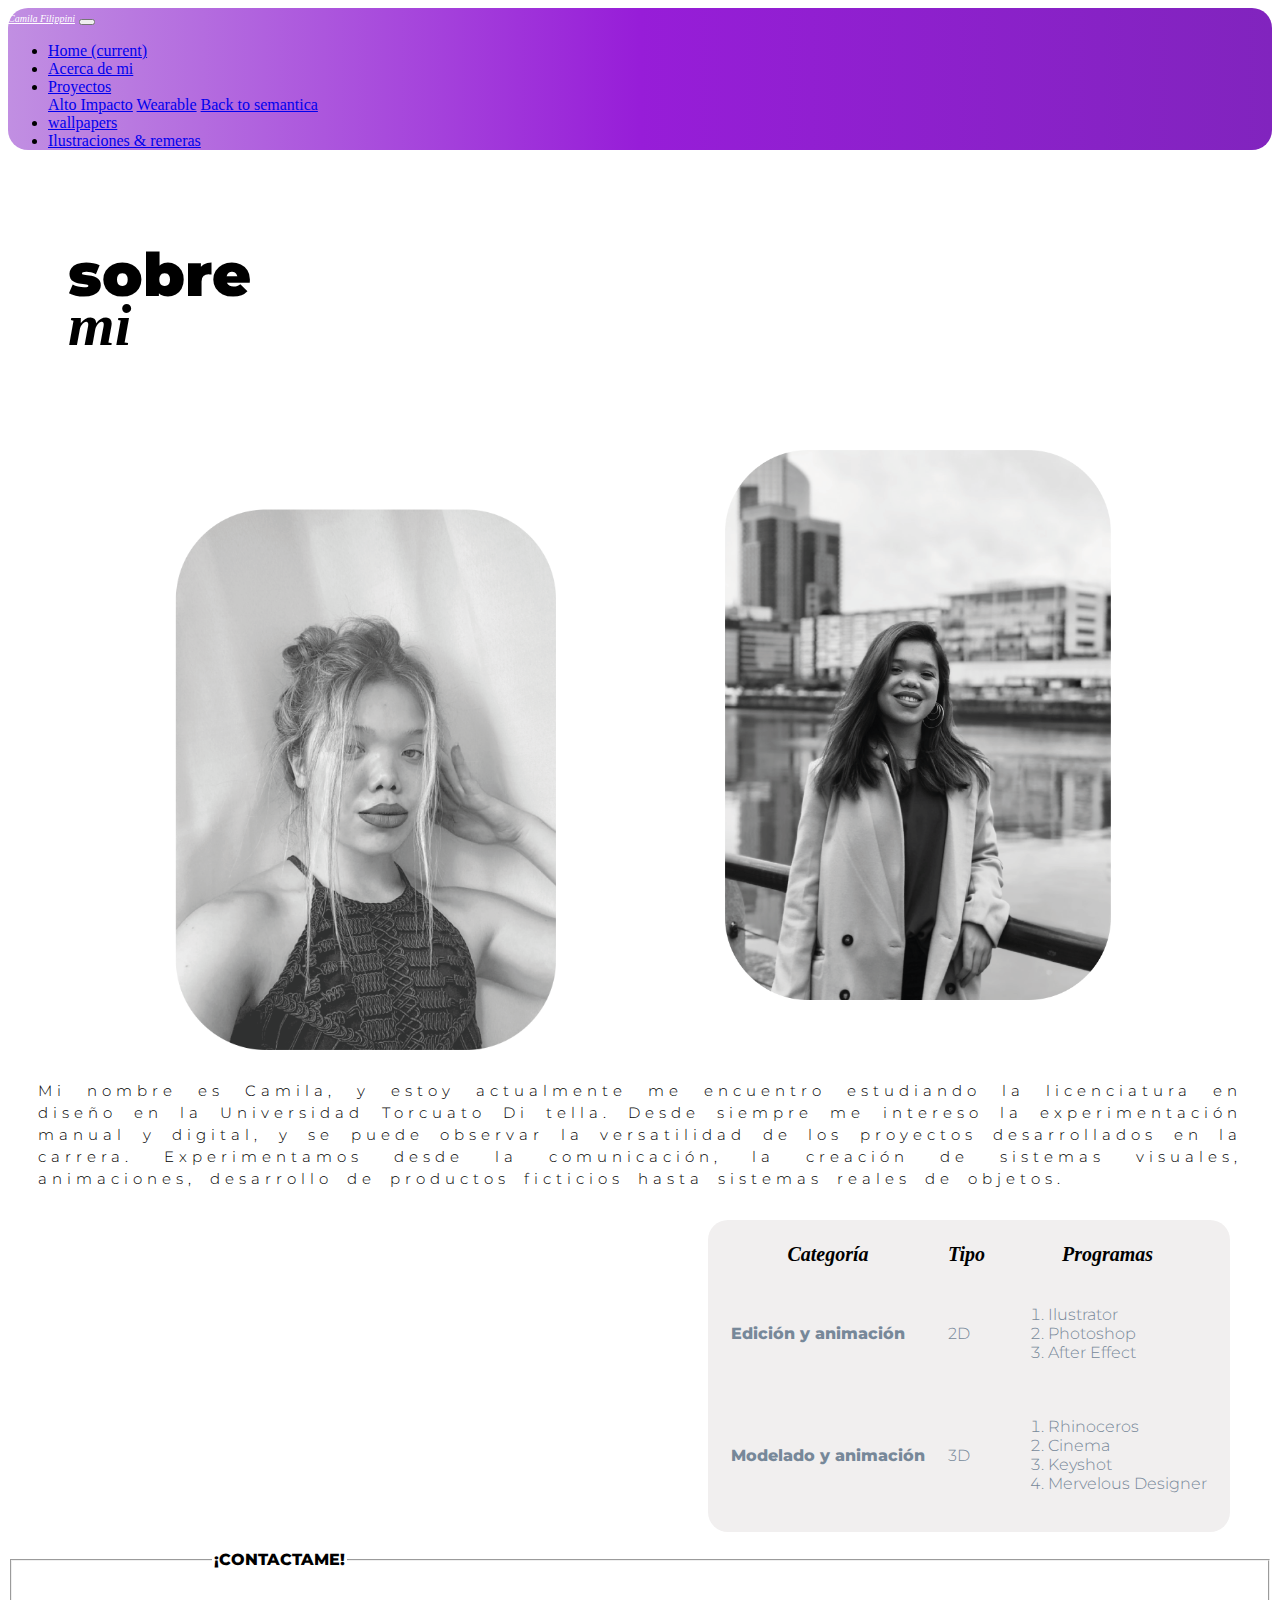
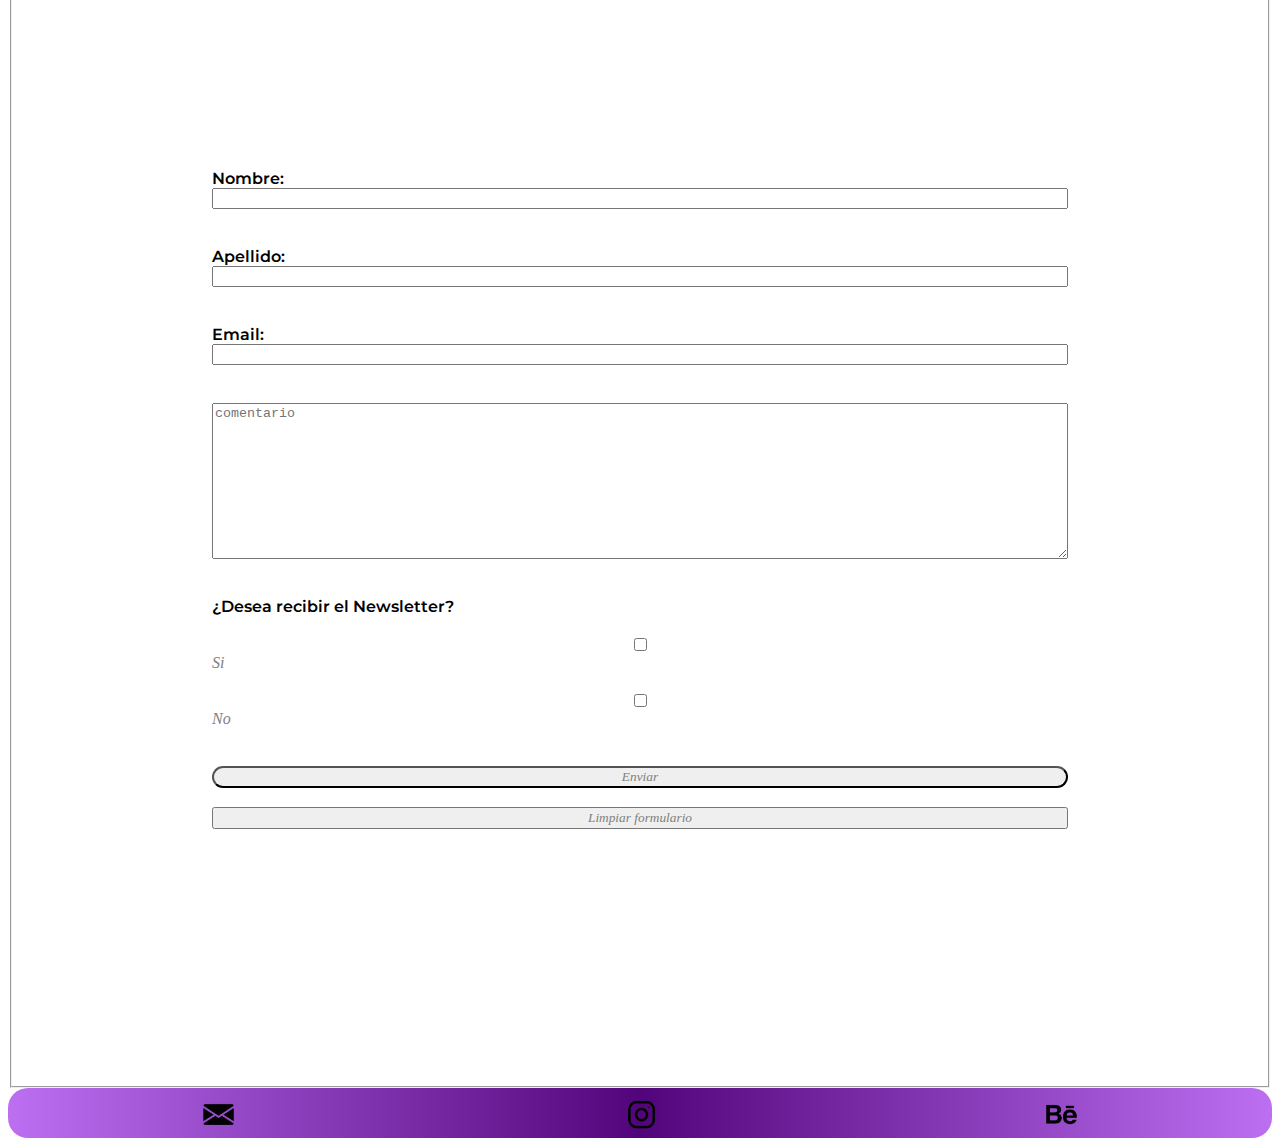
==== views/acerca_de_mi.html @ 54bee63a "agregar todo" ====
<!DOCTYPE html>
<html lang="en">
<head>

    <meta charset="UTF-8">
    <meta name="viewport" content="width=device-width, initial-scale=1.0">
    <meta charset="UTF-8">
    
    <!--keywords-->
    <meta name="keywords"  content="portfolio, proyectos, modelado 3d, animaciones, ilustraciones">
    <!--Metadescription-->
    <meta name="portfolio" content="Trabajos ralizados en contexto universitario y de forma personal">

    <meta name="viewport" content="width=device-width, initial-scale=1.0">
    <link rel="stylesheet" href="https://cdn.jsdelivr.net/npm/bootstrap@4.5.3/dist/css/bootstrap.min.css" integrity="sha384-TX8t27EcRE3e/ihU7zmQxVncDAy5uIKz4rEkgIXeMed4M0jlfIDPvg6uqKI2xXr2" crossorigin="anonymous">
    <link rel="stylesheet" type="text/css" href="../assets/scss/main.css">
    <link rel="stylesheet" href="https://cdnjs.cloudflare.com/ajax/libs/animate.css/4.1.1/animate.min.css"> 
    <link href="https://fonts.googleapis.com/css2?family=Montserrat:ital,wght@0,100;0,200;0,300;0,400;0,500;0,600;0,700;0,800;0,900;1,100;1,200;1,300;1,400;1,500;1,600;1,700;1,800;1,900&display=swap" rel="stylesheet">
    
    <title>acerca_de_mi</title>

</head>
<body>
    <div class="container-fluid">
    <!--nav-->
        <header>
            <nav class="navbar navbar-expand-lg navbar-light bg-light">
                <a class="navbar-brand" href="#">Camila Filippini</a>
                <button class="navbar-toggler" type="button" data-toggle="collapse" data-target="#navbarNavDropdown" aria-controls="navbarNavDropdown" aria-expanded="false" aria-label="Toggle navigation">
                  <span class="navbar-toggler-icon"></span>
                </button>
                <div class="collapse navbar-collapse" id="navbarNavDropdown">
                  <ul class="navbar-nav">
                    <li class="nav-item active">
                      <a class="nav-link" href="../index.html">Home <span class="sr-only">(current)</span></a>
                    </li>
                    <li class="nav-item">
                      <a class="nav-link" href="../views/acerca_de_mi.html">Acerca de mi</a>
                    </li>
                    <li class="nav-item dropdown">
                      <a class="nav-link dropdown-toggle" href="../views/proyectos.html" id="navbarDropdownMenuLink" role="button" data-toggle="dropdown" aria-haspopup="true" aria-expanded="false">
                        Proyectos
                      </a>
                      <div class="dropdown-menu" aria-labelledby="navbarDropdownMenuLink">
                        <a class="dropdown-item" href="../views/proyectos.html">Alto Impacto</a>
                        <a class="dropdown-item" href="../views/proyectos.html">Wearable</a>
                        <a class="dropdown-item" href="../views/proyectos.html">Back to semantica</a>
                      </div>
                    </li>
                    <li class="nav-item">
                        <a class="nav-link" href="../views/wallpapers.html">wallpapers</a>
                      </li>
                    <li class="nav-item">
                      <a class="nav-link" href="../views/ilustraciones_dibujos_remeras.html">Ilustraciones & remeras</a>
                    </li>
                    
                  </ul>
                </div>
              </nav>
        </header>

    <!--descripcion-->
    <!---titulo-->
        <div class="titulo">
        <h1 class="titulosPrincipales"> sobre <div class="titulosPrincipales__mi">mi</class> </h1>
        </div>
    <!--imagenes-->
        <div class="flex_imagenes">
            
            <img class="flex_imagenes__01 animate__animated animate__pulse" src="../assets/img/pag01/foto mia-12.png" alt="foto01sobremi">
            <img class="flex_imagenes__02 animate__animated animate__pulse" src="../assets/img/pag01/foto mia-13.png" alt="foto02sobremi">

        </div>

        <h4 class="pag01Desc">Mi nombre es Camila, y estoy actualmente me encuentro estudiando la licenciatura en diseño en la Universidad Torcuato Di tella. Desde siempre me intereso la experimentación manual y digital, y se puede observar la versatilidad de los proyectos desarrollados en la carrera. 
        Experimentamos desde la comunicación, la creación de sistemas visuales, animaciones, desarrollo de productos ficticios hasta sistemas reales de objetos. 
        </h4>

 <!--tablas-->


    <table Cellspacing="3px" cellpadding="10px" >
       <!-- <tr>
            <caption> 
                <strong> 
                    Programas vistos 
                </strong>
                
            </caption>
           
         </tr>
-->
        <tr>
            <th class="colorentable">Categoría</th>
            <th  class="colorentable">Tipo</th>
            <th  class="colorentable">Programas </th>
        </tr>

        <tr>
            <td class="TableLeft">Edición y animación</td>
            <td>2D</td>
            <td>
                <ol>
                    <li>Ilustrator</li>
                    <li>Photoshop</li>
                    <li>After Effect</li>
                </ol>
            </td>
        <tr>
            <td class="TableLeft">Modelado y animación</td>
            <td>3D</td>
            <td>
                <ol>
                    <li>Rhinoceros</li>
                    <li>Cinema</li>
                    <li>Keyshot</li>
                    <li>Mervelous Designer</li>
                </ol>
            </td>
        </tr>
        
    </table> 

   
<!--newsletter-->

    <Br/>
        <form action=""> 
            <fieldset>
                <legend class="animate__animated animate__headShake">¡Contactame!</legend>
                       
                    <label for="nombre">Nombre:</label>
                     <input Type="Text" id="nombre" name="Nombre">
                        <br/>
                        <br/>
                     <label for="apellido">Apellido:</label>                
                     <input Type="Text" id="Apellido" name="apellido">
                        <br/>
                        <br/>
                     <label for="email">Email:</label>              
                     <input Type="Email" id="email" email="email">
                        <br/>
                        <br/>
                <textarea name="mensaje" id="Mensjae" cols="30" rows="10" placeholder="comentario" ></textarea>
                        <br/>
                        <br/>
                
               
                <Label for="¿Desea recibir el Newsletter?">¿Desea recibir el Newsletter?</Label>
                    <br/>
                
                    <input type="checkbox" id="si"  value="si">
                     <Label class="checkbok" for="si"> Si </Label>
                     <br/>
                     <input type="checkbox" id="no" value="no">
                      <Label class="checkbok" for="no"> No </Label>
                   
                        <br/><br/>
                   
                <input type="submit" class="submit" value="Enviar" >
                <br/>
                <input type="reset" class="reset" value="Limpiar formulario" >
            </br></br></br>
            </fieldset>

            <footer > 
              <div class="footer__flex">
                <img  class="footer__flex--img" src="../assets/img/pag01/footer (1).png" >
                <img class="footer__flex--img" src="../assets/img/pag01/footer (2).png">
                <img class="footer__flex--img" src="../assets/img/pag01/footer (3).png">
              </div>
            </footer>

    </div>

    <!--Script-->
    <script src="https://code.jquery.com/jquery-3.5.1.slim.min.js" integrity="sha384-DfXdz2htPH0lsSSs5nCTpuj/zy4C+OGpamoFVy38MVBnE+IbbVYUew+OrCXaRkfj" crossorigin="anonymous"></script>
    <script src="https://cdn.jsdelivr.net/npm/bootstrap@4.5.3/dist/js/bootstrap.bundle.min.js" integrity="sha384-ho+j7jyWK8fNQe+A12Hb8AhRq26LrZ/JpcUGGOn+Y7RsweNrtN/tE3MoK7ZeZDyx" crossorigin="anonymous"></script>  
</body>
</html>
---- assets/scss/main.css ----
@charset "UTF-8";
/*nav-bar*/
header nav {
  background-image: -webkit-gradient(linear, right top, left top, from(#8124be), color-stop(#971dd8), to(#c18fe2));
  background-image: linear-gradient(to left, #8124be, #971dd8, #c18fe2);
  border-radius: 20px;
}

header nav .navbar-brand {
  font-size: 10px;
  font-family: IBM Plex Serif;
  src: url(fonts);
  font-style: italic;
  color: white;
}

header nav .navbar-brand .navbar-nav {
  font-family: 'montserrat',sans-serif;
  font-weight: 600;
}

/*index*/
/*INDEX comienzo de paginas*/
.infoIndex {
  padding: 100px;
}

.info_index_01 {
  padding: 20px;
}

.Hola {
  font-family: 'montserrat',sans-serif;
  font-size: 110px;
  font-style: normal;
  font-stretch: extra-condensed;
  text-align: left;
  text-transform: uppercase;
  font-weight: 900;
}

.portfolio {
  font-family: IBM Plex Serif;
  src: url(fonts);
  font-style: italic;
  font-size: 70px;
}

.Bienvenido {
  font-family: 'montserrat',sans-serif;
  font-size: 50px;
  font-style: normal;
  text-transform: lowercase;
}

.PresentaciónIndex {
  font-family: 'montserrat',sans-serif;
  font-size: 30px;
  letter-spacing: 10px;
  word-spacing: 5px;
  line-height: 30px;
  text-align: justify;
  font-weight: 300;
}

.click01 {
  font-family: IBM Plex Serif;
  src: url(fonts);
  font-style: italic;
  font-size: 40px;
  font-weight: bold;
}

.epigrafeIndex {
  font-family: 'montserrat',sans-serif;
  font-size: 30px;
  letter-spacing: 10px;
  word-spacing: 5px;
  line-height: 30px;
  text-align: justify;
  font-weight: 700;
}

.infoIndex {
  padding: 100px;
}

.info_index_01 {
  padding: 20px;
}

/*imagenes*/
.imagenesIndex {
  display: -webkit-box;
  display: -ms-flexbox;
  display: flex;
  -webkit-box-pack: center;
      -ms-flex-pack: center;
          justify-content: center;
  -webkit-box-align: center;
      -ms-flex-align: center;
          align-items: center;
  -webkit-box-orient: vertical;
  -webkit-box-direction: normal;
      -ms-flex-direction: column;
          flex-direction: column;
}

.imagenesIndex .indexProyetos {
  height: 350px;
  padding: 30px;
  /*animaciones*/
}

.imagenesIndex .indexProyetos .indexProyetos:hover {
  cursor: pointer;
  -webkit-transition: all 1s linear;
  transition: all 1s linear;
  -webkit-transform: scale(1.2);
          transform: scale(1.2);
}

.imagenesIndex .indexProyetos .indexProyetos:hover .fotoMia {
  padding: 00px 00px 00px 100px;
}

/*newsletter de todas las paginas*/
.newsletter {
  padding: 50px;
}

.newsletter .newsletter01 {
  font-family: 'montserrat',sans-serif;
  font-size: 20px;
  letter-spacing: 10px;
  word-spacing: 5px;
  line-height: 30px;
  text-align: justify;
  font-weight: 700;
}

.newsletter .newsletter01 .newsletter02 {
  font-family: IBM Plex Serif;
  src: url(fonts);
  font-style: italic;
  font-size: 40px;
  font-weight: bold;
}

.newsletter .newsletter01 .newsletter02 .newsletter03 {
  font-family: 'montserrat',sans-serif;
  font-size: 20px;
  letter-spacing: 10px;
  word-spacing: 5px;
  line-height: 30px;
  text-align: justify;
  font-weight: 300;
}

.formnewsletter {
  font-family: 'montserrat',sans-serif;
  font-size: 14px;
  font-style: normal;
  word-spacing: 5px;
  line-height: 30px;
  text-align: justify;
  font-weight: 600;
  border-radius: 40px;
  padding: 5px;
}

.form_input {
  font-family: IBM Plex Serif;
  src: url(fonts);
  font-style: italic;
  font-size: 14px;
  font-weight: bold;
  color: lightslategray;
  border-radius: 20px;
}

/*footer*/
/*BEM*/
footer {
  background-image: -webkit-gradient(linear, right top, left top, from(#bc6ff1), color-stop(#52057b), to(#bc6ff1));
  background-image: linear-gradient(to left, #bc6ff1, #52057b, #bc6ff1);
  border-radius: 20px;
}

footer .footer__flex {
  display: -webkit-box;
  display: -ms-flexbox;
  display: flex;
  width: 100%;
  height: 50px;
  -webkit-box-orient: horizontal;
  -webkit-box-direction: normal;
      -ms-flex-direction: row;
          flex-direction: row;
  -ms-flex-pack: distribute;
      justify-content: space-around;
  -webkit-box-align: center;
      -ms-flex-align: center;
          align-items: center;
}

footer .footer__flex .footer__flex--img {
  height: 35px;
}

/*pag01 acerca de mi*/
/*BEM*/
.titulosPrincipales {
  font-family: "montserrat", sans-serif, normal;
  font-size: 60px;
  word-spacing: 5px;
  line-height: 50px;
  text-align: justify;
  font-weight: 900;
  border-radius: 40px;
  padding: 60px;
}

.titulosPrincipales .titulosPrincipales__mi {
  font-family: IBM Plex Serif;
  src: url(fonts);
  font-style: italic;
  font-size: 60px;
  font-weight: bold;
}

.pag01Desc {
  font-family: 'montserrat',sans-serif;
  font-size: 15px;
  letter-spacing: 5px;
  word-spacing: 5px;
  line-height: 22px;
  text-align: justify;
  font-weight: 300;
  margin: 30px;
}

/*imagenes pag01*/
/*BEM*/
.flex_imagenes {
  display: -webkit-box;
  display: -ms-flexbox;
  display: flex;
  -webkit-box-orient: horizontal;
  -webkit-box-direction: normal;
      -ms-flex-direction: row;
          flex-direction: row;
  -ms-flex-wrap: nowrap;
      flex-wrap: nowrap;
  -webkit-box-pack: space-evenly;
      -ms-flex-pack: space-evenly;
          justify-content: space-evenly;
}

.flex_imagenes .flex_imagenes__01 {
  height: 550px;
  padding-top: 50px;
  display: inline-block;
  margin: 0 0.5rem;
  -webkit-animation: pulse;
          animation: pulse;
  -webkit-animation-duration: 5s;
          animation-duration: 5s;
}

.flex_imagenes .flex_imagenes__02 {
  height: 550px;
  margin: 0 0.5rem;
  -webkit-animation: pulse;
          animation: pulse;
  -webkit-animation-duration: 5s;
          animation-duration: 5s;
}

/*tabla*/
table {
  font-family: 'montserrat',sans-serif;
  color: lightslategrey;
  font-weight: 300;
  border-radius: 20px;
  background-color: #f1efef;
  padding: 10px;
  margin-left: 700px;
}

.colorentable {
  font-family: IBM Plex Serif;
  src: url(fonts);
  font-style: italic;
  font-size: 20px;
  font-weight: bold;
  color: black;
  font-weight: 800;
}

.TableLeft {
  font-weight: 800;
}

/*newsletter pag01*/
form {
  font-family: 'montserrat',sans-serif;
  font-weight: 600;
}

form fieldset {
  padding: 30px;
  display: -webkit-box;
  display: -ms-flexbox;
  display: flex;
  -webkit-box-pack: center;
      -ms-flex-pack: center;
          justify-content: center;
  -webkit-box-orient: vertical;
  -webkit-box-direction: normal;
      -ms-flex-direction: column;
          flex-direction: column;
  padding: 200px;
}

form fieldset legend {
  font-weight: 800;
  text-transform: uppercase;
  -webkit-animation: animate__headShake;
          animation: animate__headShake;
  -webkit-animation-iteration-count: infinite;
          animation-iteration-count: infinite;
  -webkit-animation-delay: 1s;
          animation-delay: 1s;
  -webkit-animation-duration: 30s;
          animation-duration: 30s;
  -webkit-animation-timing-function: ease-in-out;
          animation-timing-function: ease-in-out;
}

.checkbok {
  color: gray;
  font-weight: 400;
  font-family: IBM Plex Serif;
  src: url(fonts);
  font-style: italic;
}

.submit {
  color: gray;
  font-weight: 400;
  font-family: IBM Plex Serif;
  src: url(fonts);
  font-style: italic;
  border-radius: 100px;
}

.reset {
  color: gray;
  font-weight: 400;
  font-family: IBM Plex Serif;
  src: url(fonts);
  font-style: italic;
}

/*pag.02 proyectos*/
.proyectosPre {
  display: -webkit-box;
  display: -ms-flexbox;
  display: flex;
  -webkit-box-pack: space-evenly;
      -ms-flex-pack: space-evenly;
          justify-content: space-evenly;
  padding: 50px;
}

.proyectosPre .proyectosPre__img {
  height: 450px;
}

.titulosSub {
  font-family: 'montserrat',sans-serif;
  font-size: 40px;
  font-style: normal;
  word-spacing: 5px;
  line-height: 70px;
  text-align: justify;
  font-weight: 900;
  border-radius: 40px;
  padding: 50px;
  -ms-grid-row: 1;
  -ms-grid-column: 1;
  grid-area: titulo;
}

/*proyectos*/
.container_proyectos {
  display: -ms-grid;
  display: grid;
  background-color: #F5F5F0;
  grid: 0.2fr 0.5fr 0.3fr 0.4fr 0.4fr 0.6fr 0.6fr 0.4fr 0.05fr 0.4fr 0.4fr 0.5fr 0.4fr 0.4fr 0.4fr 0.2fr/repeat(4, 1fr);
      grid-template-areas: "titulo . . ." "parte01 parte01 parte01 parte01 "  "circuito circuito circuito circuito" "sonrisa sonrisa sonrisa sonrisa" "dibujo dibujo dibujo dibujo" "bolsa portabolsa portabolsa img_bolsa" "bolsa portabolsa portabolsa img_bolsa"  "recibidor recibidor recibidor recibidor" "recibidor_montaje recibidor_montaje recibidor_montaje recibidor_montaje" "recibidor_texto recibidor_texto recibidor_texto recibidor_texto " "recibidor_calle recibidor_calle recibidor_calle recibidor_calle" "recibidor_atras recibidor_atras mesa_de_trabajo mesa_de_trabajo" "recibidor_atras_img recibidor_atras_img detalles_mesa detalles_mesa " "carros carros mesa_zoom mesa_zoom" "estructura estructura estructura fotoestructuracostado" "distribucion distribucion . fotoestructuracostado" ". foto_estructura foto_estructura ."    "footer footer footer footer";
}

/*proyeco01*/
.alto_impacto_01 {
  width: 400px;
  padding: 10px;
}

.alto_impacto_02 {
  height: 100px;
  padding: 10px;
}

.alto_impacto_03 {
  width: 400px;
  padding: 10px;
}

.alto_impacto_04 {
  height: 600px;
}

.flex_alto_impacto {
  display: -webkit-box;
  display: -ms-flexbox;
  display: flex;
  -ms-flex-wrap: wrap;
      flex-wrap: wrap;
  -ms-grid-row: 2;
  -ms-grid-column: 1;
  -ms-grid-column-span: 4;
  grid-area: parte01;
}

.logo {
  display: -webkit-box;
  display: -ms-flexbox;
  display: flex;
  -webkit-box-orient: vertical;
  -webkit-box-direction: normal;
      -ms-flex-direction: column;
          flex-direction: column;
  padding: 100px;
}

.secuencia {
  display: -webkit-box;
  display: -ms-flexbox;
  display: flex;
  -webkit-box-orient: horizontal;
  -webkit-box-direction: normal;
      -ms-flex-direction: row;
          flex-direction: row;
  -ms-flex-pack: distribute;
      justify-content: space-around;
  justify-self: center;
  -ms-grid-row: 3;
  -ms-grid-column: 1;
  -ms-grid-column-span: 4;
  grid-area: circuito;
  padding-top: 100px;
}

.circuito {
  height: 200px;
}

.logo_trans {
  display: -webkit-box;
  display: -ms-flexbox;
  display: flex;
  justify-self: center;
  -ms-grid-row: 4;
  -ms-grid-column: 1;
  -ms-grid-column-span: 4;
  grid-area: sonrisa;
  padding-top: 100px;
}

.logo_sonrisa {
  height: 100px;
}

.circuito_completo {
  display: -webkit-box;
  display: -ms-flexbox;
  display: flex;
  -webkit-box-orient: horizontal;
  -webkit-box-direction: normal;
      -ms-flex-direction: row;
          flex-direction: row;
  -webkit-box-pack: justify;
      -ms-flex-pack: justify;
          justify-content: space-between;
  justify-self: center;
  -ms-grid-row: 5;
  -ms-grid-column: 1;
  -ms-grid-column-span: 4;
  grid-area: dibujo;
}

.dibujo_circuito {
  height: 150px;
  padding: 10px;
}

/*bolsas*/
.bolsas_vecinos {
  display: -webkit-box;
  display: -ms-flexbox;
  display: flex;
  -webkit-box-orient: vertical;
  -webkit-box-direction: normal;
      -ms-flex-direction: column;
          flex-direction: column;
  -ms-grid-row: 6;
  -ms-grid-row-span: 2;
  -ms-grid-column: 1;
  grid-area: bolsa;
  background-color: white;
  padding-left: 40px;
  padding-right: 10px;
  border-top-right-radius: 100px;
  border-bottom-right-radius: 100px;
}

.bolsa {
  width: 250px;
  padding-top: 20px;
  padding-bottom: 20px;
}

.bolsa_texto01 {
  font-family: 'Josefin Sans', sans-serif;
  font-size: 40px;
  font-style: normal;
  word-spacing: 5px;
  line-height: 70px;
  text-align: justify;
  font-weight: 900;
  border-radius: 40px;
  color: #4D8063;
}

.bolsa_texto02 {
  font-family: 'Josefin Sans', sans-serif;
  font-size: 20px;
  font-style: normal;
  word-spacing: 5px;
  line-height: 30px;
  text-align: justify;
  font-weight: 200;
}

/*portabolsas*/
.portabolsas {
  display: -webkit-box;
  display: -ms-flexbox;
  display: flex;
  -webkit-box-orient: vertical;
  -webkit-box-direction: normal;
      -ms-flex-direction: column;
          flex-direction: column;
  -ms-grid-row: 6;
  -ms-grid-row-span: 2;
  -ms-grid-column: 2;
  -ms-grid-column-span: 2;
  grid-area: portabolsa;
  padding-left: 20px;
}

.portabolsas01 {
  font-family: 'Josefin Sans', sans-serif;
  font-size: 40px;
  font-style: normal;
  word-spacing: 5px;
  line-height: 70px;
  text-align: justify;
  font-weight: 900;
  border-radius: 40px;
  color: #4D8063;
}

.portabolsas02 {
  font-family: 'Josefin Sans', sans-serif;
  font-size: 20px;
  font-style: normal;
  word-spacing: 5px;
  line-height: 30px;
  text-align: justify;
  font-weight: 200;
}

.portabolsas_img01 {
  width: 790px;
  padding-left: 180px;
}

.portabolsas_img02 {
  -ms-grid-row: 6;
  -ms-grid-row-span: 2;
  -ms-grid-column: 4;
  grid-area: img_bolsa;
  width: 470px;
  padding: 30px;
  border-radius: 100px;
}

/*recibidor*/
.recibidor {
  -ms-grid-row: 8;
  -ms-grid-column: 1;
  -ms-grid-column-span: 4;
  grid-area: recibidor;
  display: -webkit-box;
  display: -ms-flexbox;
  display: flex;
  -webkit-box-orient: horizontal;
  -webkit-box-direction: normal;
      -ms-flex-direction: row;
          flex-direction: row;
  -ms-flex-pack: distribute;
      justify-content: space-around;
}

.recibidor_titulo {
  display: -webkit-box;
  display: -ms-flexbox;
  display: flex;
  -webkit-box-orient: horizontal;
  -webkit-box-direction: normal;
      -ms-flex-direction: row;
          flex-direction: row;
  justify-items: center;
  -webkit-box-pack: center;
      -ms-flex-pack: center;
          justify-content: center;
}

.mapa_recibidor {
  height: 100px;
  -ms-flex-item-align: center;
      -ms-grid-row-align: center;
      align-self: center;
}

.recibidor01 {
  font-family: 'Josefin Sans', sans-serif;
  font-size: 60px;
  font-style: normal;
  word-spacing: 5px;
  line-height: 70px;
  text-align: justify;
  font-weight: 900;
  border-radius: 40px;
  color: #4D8063;
  -ms-flex-item-align: center;
      -ms-grid-row-align: center;
      align-self: center;
}

.recibidor02 {
  font-family: 'Josefin Sans', sans-serif;
  font-size: 20px;
  font-style: normal;
  word-spacing: 5px;
  line-height: 30px;
  text-align: justify;
  font-weight: 200;
  -ms-flex-item-align: center;
      -ms-grid-row-align: center;
      align-self: center;
}

/*montaje*/
.montajes_recibidor {
  -ms-grid-row: 9;
  -ms-grid-column: 1;
  -ms-grid-column-span: 4;
  grid-area: recibidor_montaje;
  display: -webkit-box;
  display: -ms-flexbox;
  display: flex;
  -webkit-box-pack: center;
      -ms-flex-pack: center;
          justify-content: center;
}

.montaje01 {
  width: 200px;
}

.montaje03 {
  width: 650px;
}

.montaje02 {
  width: 350px;
}

.recibidor03 {
  font-family: 'Josefin Sans', sans-serif;
  font-size: 20px;
  font-style: normal;
  word-spacing: 5px;
  line-height: 30px;
  text-align: justify;
  font-weight: 350;
  -ms-flex-item-align: center;
      align-self: center;
  -ms-grid-row: 10;
  -ms-grid-column: 1;
  -ms-grid-column-span: 4;
  grid-area: recibidor_texto;
  display: -webkit-box;
  display: -ms-flexbox;
  display: flex;
  -webkit-box-pack: center;
      -ms-flex-pack: center;
          justify-content: center;
}

/*recibidor calle*/
.recibidor_calle {
  width: 1100px;
  -ms-grid-row: 11;
  -ms-grid-column: 1;
  -ms-grid-column-span: 4;
  grid-area: recibidor_calle;
  display: -webkit-box;
  display: -ms-flexbox;
  display: flex;
  justify-self: center;
  padding: 20px;
}

/*recibidor atras*/
.recibidor_atras_completo {
  -ms-grid-row: 12;
  -ms-grid-column: 1;
  -ms-grid-column-span: 2;
  grid-area: recibidor_atras;
  display: -webkit-box;
  display: -ms-flexbox;
  display: flex;
  -webkit-box-orient: vertical;
  -webkit-box-direction: normal;
      -ms-flex-direction: column;
          flex-direction: column;
  margin-left: 20px;
}

.recibidor_cooperativa_atras {
  width: 600px;
  -ms-grid-row: 13;
  -ms-grid-column: 1;
  -ms-grid-column-span: 2;
  grid-area: recibidor_atras_img;
  justify-items: center;
  -ms-grid-column-align: center;
      justify-self: center;
  -webkit-box-pack: center;
      -ms-flex-pack: center;
          justify-content: center;
  padding-bottom: 20px;
}

.detalle_recibidor {
  width: 300px;
  padding: 40px;
  margin-left: 400px;
}

.titulo_recibidor_atras {
  display: -webkit-box;
  display: -ms-flexbox;
  display: flex;
  padding: 40px;
}

.recibidor_atras01 {
  font-family: 'Josefin Sans', sans-serif;
  font-size: 60px;
  font-style: normal;
  word-spacing: 5px;
  line-height: 70px;
  text-align: justify;
  font-weight: 900;
  border-radius: 40px;
  color: #4D8063;
}

.recibidor_atras02 {
  font-family: 'Josefin Sans', sans-serif;
  font-size: 20px;
  font-style: normal;
  word-spacing: 5px;
  line-height: 30px;
  text-align: justify;
  font-weight: 200;
  -ms-flex-item-align: center;
      -ms-grid-row-align: center;
      align-self: center;
  padding-left: 20px;
}

/*carros*/
.carros {
  -ms-grid-row: 14;
  -ms-grid-column: 1;
  -ms-grid-column-span: 2;
  grid-area: carros;
}

.carrito {
  width: 650px;
}

.carritos {
  width: 250px;
  padding-left: 40px;
}

.carros01 {
  font-family: 'Josefin Sans', sans-serif;
  font-size: 60px;
  font-style: normal;
  word-spacing: 5px;
  line-height: 70px;
  text-align: justify;
  font-weight: 900;
  border-radius: 40px;
  color: #4D8063;
  padding-left: 40px;
}

.carros02 {
  font-family: 'Josefin Sans', sans-serif;
  font-size: 20px;
  font-style: normal;
  word-spacing: 5px;
  line-height: 30px;
  text-align: justify;
  font-weight: 200;
  -ms-flex-item-align: center;
      -ms-grid-row-align: center;
      align-self: center;
  padding-left: 60px;
}

/*mesa de trabajo*/
.mesa_de_trabajo {
  -ms-grid-row: 12;
  -ms-grid-column: 3;
  -ms-grid-column-span: 2;
  grid-area: mesa_de_trabajo;
  display: -webkit-box;
  display: -ms-flexbox;
  display: flex;
  justify-self: center;
  justify-items: center;
  -webkit-box-pack: center;
      -ms-flex-pack: center;
          justify-content: center;
}

.img_mesa_de_trabajo {
  height: 400px;
}

.detalles_mesa {
  -ms-grid-row: 13;
  -ms-grid-column: 3;
  -ms-grid-column-span: 2;
  grid-area: detalles_mesa;
  display: -webkit-box;
  display: -ms-flexbox;
  display: flex;
  padding-top: 60px;
}

.detalles_mesa_img {
  height: 150px;
  border-radius: 500px;
  -webkit-box-orient: horizontal;
  -webkit-box-direction: normal;
      -ms-flex-direction: row;
          flex-direction: row;
  -ms-flex-pack: distribute;
      justify-content: space-around;
}

.mesa_zoom {
  -ms-grid-row: 14;
  -ms-grid-column: 3;
  -ms-grid-column-span: 2;
  grid-area: mesa_zoom;
}

.mesa_zoom01 {
  font-family: 'Josefin Sans', sans-serif;
  font-size: 60px;
  font-style: normal;
  word-spacing: 5px;
  line-height: 70px;
  text-align: justify;
  font-weight: 900;
  border-radius: 40px;
  color: #4D8063;
  padding-left: 10px;
}

.mesa_zoom02 {
  font-family: 'Josefin Sans', sans-serif;
  font-size: 20px;
  font-style: normal;
  word-spacing: 5px;
  line-height: 30px;
  text-align: justify;
  font-weight: 200;
  -ms-flex-item-align: center;
      -ms-grid-row-align: center;
      align-self: center;
  padding-left: 10px;
}

.mesa_zoom_img {
  height: 600px;
  margin-left: 150px;
}

/*footer proyectos*/
footer {
  -ms-grid-row: 18;
  -ms-grid-column: 1;
  -ms-grid-column-span: 4;
  grid-area: footer;
}

/*estructura*/
.estructura_grid {
  -ms-grid-row: 15;
  -ms-grid-column: 1;
  -ms-grid-column-span: 3;
  grid-area: estructura;
}

.estructura_grid .estructura {
  padding: 20px;
}

.estructura_grid .estructura .estructura__titulo {
  font-family: 'Josefin Sans', sans-serif;
  font-size: 60px;
  font-style: normal;
  word-spacing: 5px;
  line-height: 70px;
  text-align: justify;
  font-weight: 900;
  border-radius: 40px;
  color: #4D8063;
  padding-left: 10px;
}

.estructura_grid .estructura .estructura__subtitulo {
  font-family: 'Josefin Sans', sans-serif;
  font-size: 20px;
  font-style: normal;
  word-spacing: 5px;
  line-height: 30px;
  text-align: justify;
  font-weight: 600;
  -ms-flex-item-align: center;
      -ms-grid-row-align: center;
      align-self: center;
  color: #4D8063;
  margin-left: 20px;
}

.estructura_grid .estructura .estructura__parrafo {
  font-family: 'Josefin Sans', sans-serif;
  font-size: 20px;
  font-style: normal;
  word-spacing: 5px;
  line-height: 30px;
  text-align: justify;
  font-weight: 200;
  -ms-flex-item-align: center;
      -ms-grid-row-align: center;
      align-self: center;
  padding-left: 10px;
}

.estructura_img {
  display: -webkit-box;
  display: -ms-flexbox;
  display: flex;
}

.estructura_img_main {
  height: 700px;
  margin-left: 200px;
}

.detalles_estructura {
  display: -webkit-box;
  display: -ms-flexbox;
  display: flex;
  -webkit-box-orient: vertical;
  -webkit-box-direction: normal;
      -ms-flex-direction: column;
          flex-direction: column;
  -webkit-box-pack: center;
      -ms-flex-pack: center;
          justify-content: center;
}

.detalles_estructura .detalles_estructura-1 {
  width: 150px;
  padding: 20px;
}

.detalles_estructura .detalles_estructura-2 {
  width: 150px;
  padding: 20px;
}

.detalles_estructura .detalles_estructura-3 {
  width: 150px;
  padding: 20px;
}

.detalles_estructura .detalles_estructura-4 {
  width: 150px;
  padding: 20px;
}

/*distribucion*/
.distribucion_texto {
  padding: 30px;
}

.distribucion_texto .distribucion_titulo {
  font-family: 'Josefin Sans', sans-serif;
  font-size: 60px;
  font-style: normal;
  word-spacing: 5px;
  line-height: 70px;
  text-align: justify;
  font-weight: 900;
  border-radius: 40px;
  color: #4D8063;
  padding-left: 10px;
}

.distribucion_texto .distribucion_parrafo {
  font-family: 'Josefin Sans', sans-serif;
  font-size: 20px;
  font-style: normal;
  word-spacing: 5px;
  line-height: 30px;
  text-align: justify;
  font-weight: 200;
  -ms-flex-item-align: center;
      -ms-grid-row-align: center;
      align-self: center;
  padding-left: 10px;
}

.distribucion_img__01 {
  height: 300px;
  margin-left: 200px;
  border-radius: 50px;
  padding: 20px;
}

.distribucion_conteiner {
  -ms-grid-row: 16;
  -ms-grid-column: 1;
  -ms-grid-column-span: 2;
  grid-area: distribucion;
  display: -webkit-box;
  display: -ms-flexbox;
  display: flex;
}

/*foto_estructura (color rojo)*/
.foto_estructura_costado {
  -ms-grid-row: 15;
  -ms-grid-row-span: 2;
  -ms-grid-column: 4;
  grid-area: fotoestructuracostado;
  display: -webkit-box;
  display: -ms-flexbox;
  display: flex;
  -webkit-box-orient: vertical;
  -webkit-box-direction: normal;
      -ms-flex-direction: column;
          flex-direction: column;
  -webkit-box-pack: space-evenly;
      -ms-flex-pack: space-evenly;
          justify-content: space-evenly;
  justify-self: center;
}

.foto_estructura_costado .foto_estructura {
  width: 500px;
  -ms-grid-row: 15;
  -ms-grid-row-span: 2;
  -ms-grid-column: 4;
  grid-area: fotoestructuracostado;
  padding: 50px;
  border-radius: 150px;
}

.foto_estructura_costado .foto_estructura:hover {
  -webkit-transform: scale(1.2);
          transform: scale(1.2);
  -webkit-transition: all 2s linear;
  transition: all 2s linear;
}

/*pagina03 wallpapers*/
.flexWallpapers {
  display: -webkit-box;
  display: -ms-flexbox;
  display: flex;
  -webkit-box-orient: vertical;
  -webkit-box-direction: normal;
      -ms-flex-direction: column;
          flex-direction: column;
  -ms-flex-pack: distribute;
      justify-content: space-around;
  -webkit-box-align: center;
      -ms-flex-align: center;
          align-items: center;
  -ms-flex-wrap: nowrap;
      flex-wrap: nowrap;
}

.wp-1 {
  height: 500px;
}

.wp-1:hover {
  cursor: pointer;
  -webkit-transition: all 1s linear;
  transition: all 1s linear;
  -webkit-transform: scale(1.2);
          transform: scale(1.2);
}

.wp-2 {
  height: 500px;
}

.wp-2:hover {
  cursor: pointer;
  -webkit-transition: all 1s linear;
  transition: all 1s linear;
  -webkit-transform: scale(1.2);
          transform: scale(1.2);
}

.wp-3 {
  height: 500px;
}

.wp-3:hover {
  cursor: pointer;
  -webkit-transition: all 1s linear;
  transition: all 1s linear;
  -webkit-transform: scale(1.2);
          transform: scale(1.2);
}

.wp-4 {
  height: 500px;
}

.wp-4:hover {
  cursor: pointer;
  -webkit-transition: all 1s linear;
  transition: all 1s linear;
  -webkit-transform: scale(1.2);
          transform: scale(1.2);
}

.wp-5 {
  height: 500px;
}

.wp-5:hover {
  cursor: pointer;
  -webkit-transition: all 1s linear;
  transition: all 1s linear;
  -webkit-transform: scale(1.2);
          transform: scale(1.2);
}

/*responsive*/
@media (min-width: 768px) {
  .flexWallpapers {
    -webkit-box-orient: horizontal;
    -webkit-box-direction: normal;
        -ms-flex-direction: row;
            flex-direction: row;
  }
  .titulosPrincipales {
    padding: none;
  }
}

/*pagina04 remeras e ilus*/
/*BEM*/
.flexRemeras {
  display: -webkit-box;
  display: -ms-flexbox;
  display: flex;
  -webkit-box-orient: horizontal;
  -webkit-box-direction: normal;
      -ms-flex-direction: row;
          flex-direction: row;
  -ms-flex-pack: distribute;
      justify-content: space-around;
  -webkit-box-align: center;
      -ms-flex-align: center;
          align-items: center;
  -ms-flex-wrap: wrap;
      flex-wrap: wrap;
}

.flexRemeras .flexRemeras__img {
  width: 300px;
}

.flexIlus {
  display: -webkit-box;
  display: -ms-flexbox;
  display: flex;
  -webkit-box-orient: horizontal;
  -webkit-box-direction: normal;
      -ms-flex-direction: row;
          flex-direction: row;
  -webkit-box-pack: space-evenly;
      -ms-flex-pack: space-evenly;
          justify-content: space-evenly;
  -webkit-box-align: center;
      -ms-flex-align: center;
          align-items: center;
  -ms-flex-wrap: wrap;
      flex-wrap: wrap;
}

.flexIlusImg-1 {
  width: 400px;
}

.flexIlusImg-1:hover {
  cursor: pointer;
  -webkit-transition: all 1s linear;
  transition: all 1s linear;
  -webkit-transform: scale(1.2);
          transform: scale(1.2);
}

.flexIlusImg-2 {
  width: 400px;
}

.flexIlusImg-2:hover {
  cursor: pointer;
  -webkit-transition: all 1s linear;
  transition: all 1s linear;
  -webkit-transform: scale(1.2);
          transform: scale(1.2);
}

.flexIlusImg-3 {
  width: 400px;
}

.flexIlusImg-3:hover {
  cursor: pointer;
  -webkit-transition: all 1s linear;
  transition: all 1s linear;
  -webkit-transform: scale(1.2);
          transform: scale(1.2);
}

.flexIlusImg-4 {
  width: 400px;
}

.flexIlusImg-4:hover {
  cursor: pointer;
  -webkit-transition: all 1s linear;
  transition: all 1s linear;
  -webkit-transform: scale(1.2);
          transform: scale(1.2);
}
/*# sourceMappingURL=main.css.map */
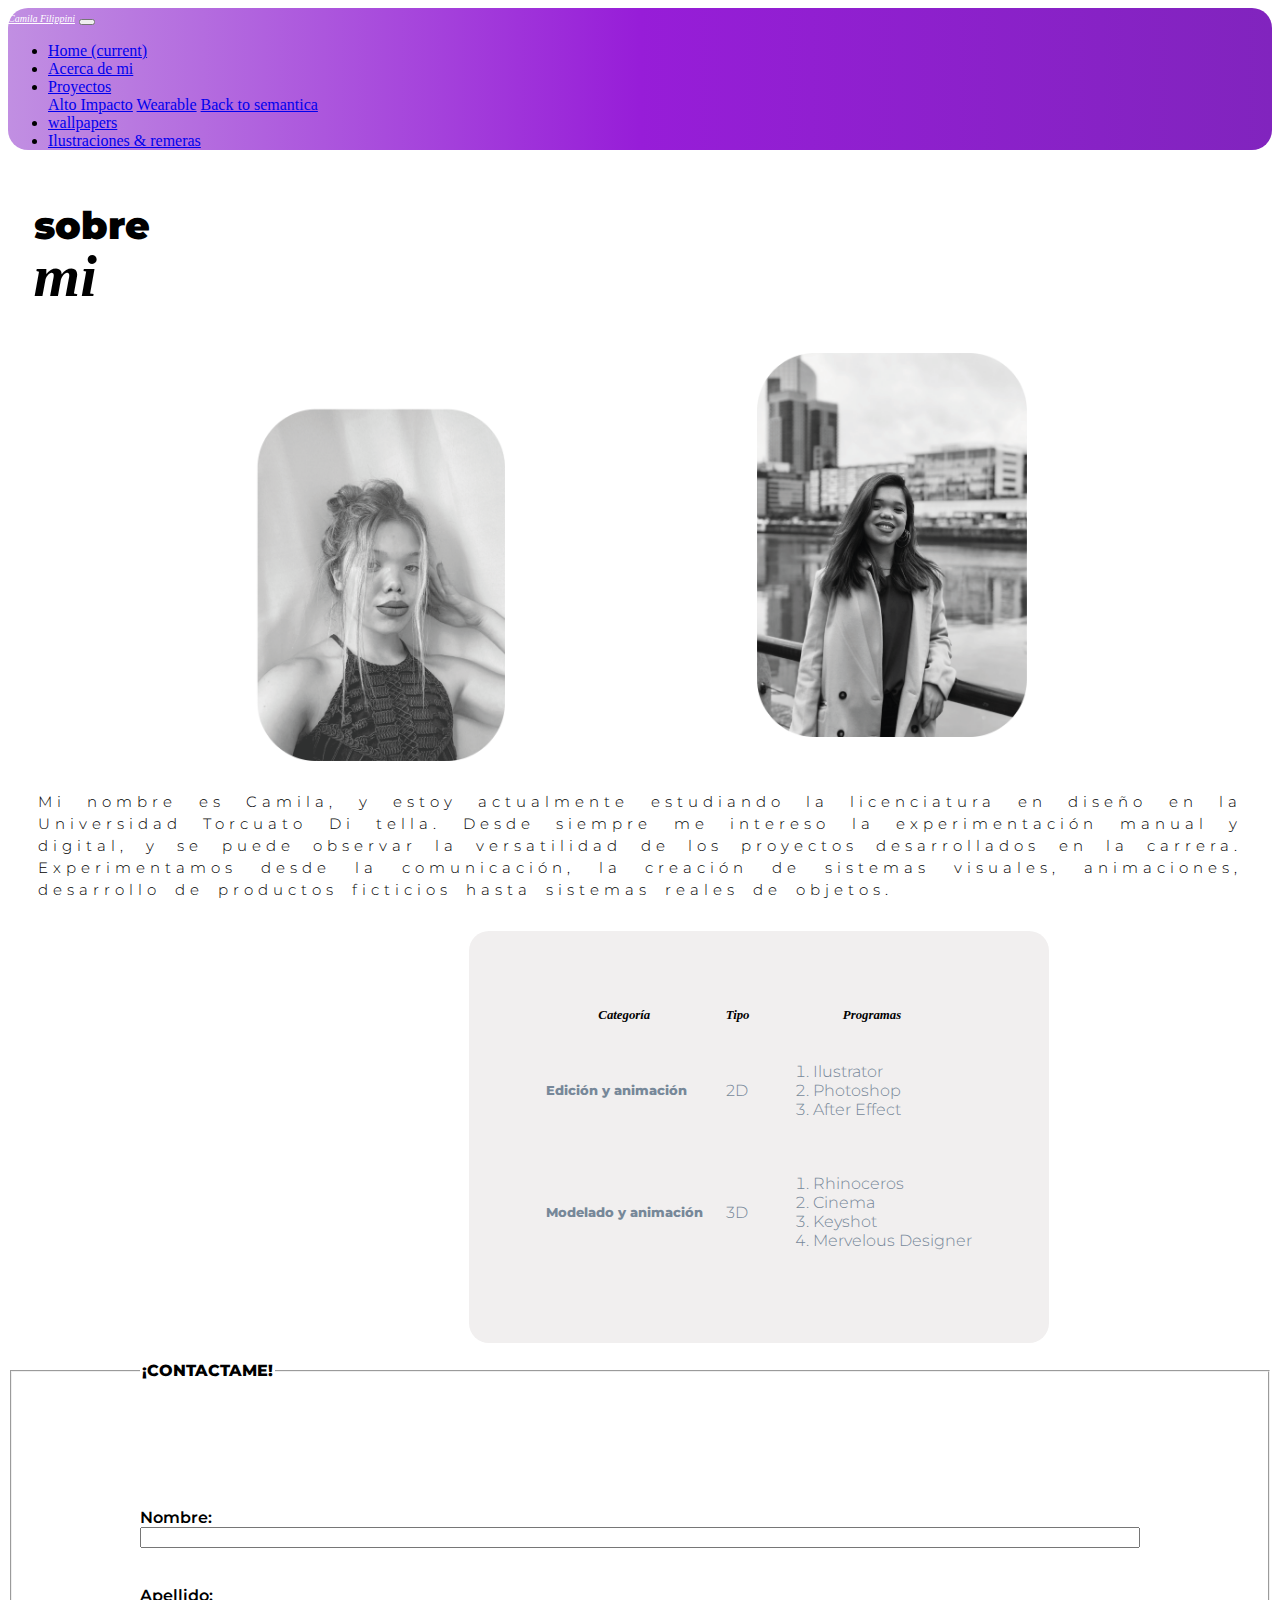
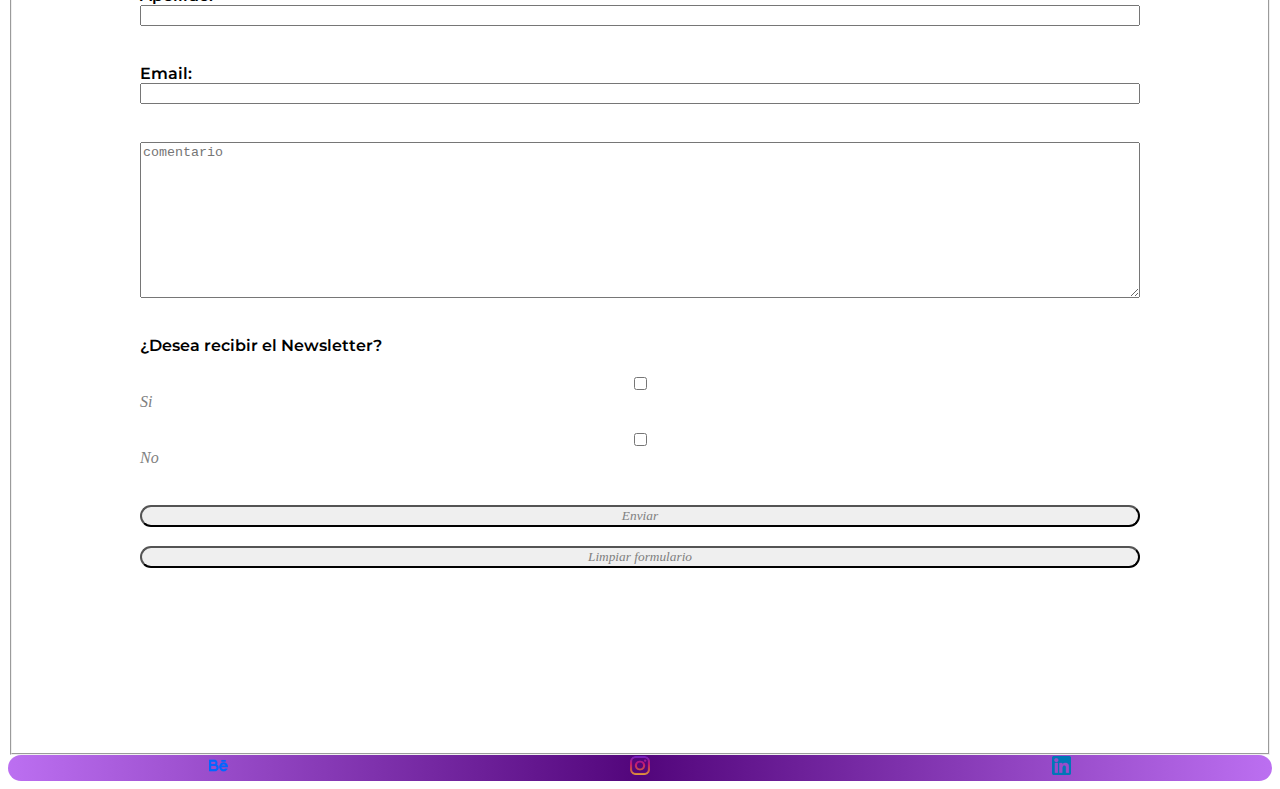
==== commit 71190110: "final entrega" ====
--- a/views/acerca_de_mi.html
+++ b/views/acerca_de_mi.html
@@ -72,7 +72,7 @@
 
         </div>
 
-        <h4 class="pag01Desc">Mi nombre es Camila, y estoy actualmente me encuentro estudiando la licenciatura en diseño en la Universidad Torcuato Di tella. Desde siempre me intereso la experimentación manual y digital, y se puede observar la versatilidad de los proyectos desarrollados en la carrera. 
+        <h4 class="pag01Desc">Mi nombre es Camila, y estoy actualmente estudiando la licenciatura en diseño en la Universidad Torcuato Di tella. Desde siempre me intereso la experimentación manual y digital, y se puede observar la versatilidad de los proyectos desarrollados en la carrera. 
         Experimentamos desde la comunicación, la creación de sistemas visuales, animaciones, desarrollo de productos ficticios hasta sistemas reales de objetos. 
         </h4>
 
@@ -93,28 +93,28 @@
         <tr>
             <th class="colorentable">Categoría</th>
             <th  class="colorentable">Tipo</th>
-            <th  class="colorentable">Programas </th>
+            <th  class="colorentable_programas">Programas </th>
         </tr>
 
         <tr>
             <td class="TableLeft">Edición y animación</td>
-            <td>2D</td>
+            <td class="programas">2D</td>
             <td>
                 <ol>
-                    <li>Ilustrator</li>
-                    <li>Photoshop</li>
-                    <li>After Effect</li>
+                    <li class="programas">Ilustrator</li>
+                    <li class="programas">Photoshop</li>
+                    <li class="programas">After Effect</li>
                 </ol>
             </td>
         <tr>
             <td class="TableLeft">Modelado y animación</td>
-            <td>3D</td>
+            <td class="programas" >3D</td>
             <td>
                 <ol>
-                    <li>Rhinoceros</li>
-                    <li>Cinema</li>
-                    <li>Keyshot</li>
-                    <li>Mervelous Designer</li>
+                    <li class="programas">Rhinoceros</li>
+                    <li class="programas">Cinema</li>
+                    <li class="programas">Keyshot</li>
+                    <li class="programas">Mervelous Designer</li>
                 </ol>
             </td>
         </tr>
@@ -129,15 +129,15 @@
             <fieldset>
                 <legend class="animate__animated animate__headShake">¡Contactame!</legend>
                        
-                    <label for="nombre">Nombre:</label>
+                    <label for="nombre" class="form_nombre_apellido_mail">Nombre:</label>
                      <input Type="Text" id="nombre" name="Nombre">
                         <br/>
                         <br/>
-                     <label for="apellido">Apellido:</label>                
+                     <label for="apellido" class="form_nombre_apellido_mail">Apellido:</label>                
                      <input Type="Text" id="Apellido" name="apellido">
                         <br/>
                         <br/>
-                     <label for="email">Email:</label>              
+                     <label for="email" class="form_nombre_apellido_mail">Email:</label>              
                      <input Type="Email" id="email" email="email">
                         <br/>
                         <br/>
@@ -165,9 +165,9 @@
 
             <footer > 
               <div class="footer__flex">
-                <img  class="footer__flex--img" src="../assets/img/pag01/footer (1).png" >
-                <img class="footer__flex--img" src="../assets/img/pag01/footer (2).png">
-                <img class="footer__flex--img" src="../assets/img/pag01/footer (3).png">
+                <a href="https://www.behance.net/camilafilippini"> <img  class="footer__flex--img"  src="../assets/img/footer/behance (1).png" ></a>
+                <a href="https://www.instagram.com/camifilippiniutdt/?hl=es-la"> <img class="footer__flex--img" src="../assets/img/footer/instagram (1).png"></a>
+               <a href="https://www.linkedin.com/in/camila-filippini-039aab124/"> <img class="footer__flex--img" src="../assets/img/footer/linkedin.png"></a> 
               </div>
             </footer>
 
--- a/assets/scss/main.css
+++ b/assets/scss/main.css
@@ -31,7 +31,7 @@
 
 .Hola {
   font-family: 'montserrat',sans-serif;
-  font-size: 110px;
+  font-size: 6vw;
   font-style: normal;
   font-stretch: extra-condensed;
   text-align: left;
@@ -43,22 +43,22 @@
   font-family: IBM Plex Serif;
   src: url(fonts);
   font-style: italic;
-  font-size: 70px;
+  font-size: 3vw;
 }
 
 .Bienvenido {
   font-family: 'montserrat',sans-serif;
-  font-size: 50px;
+  font-size: 3vw;
   font-style: normal;
   text-transform: lowercase;
 }
 
 .PresentaciónIndex {
   font-family: 'montserrat',sans-serif;
-  font-size: 30px;
-  letter-spacing: 10px;
-  word-spacing: 5px;
-  line-height: 30px;
+  font-size: 1.5vw;
+  letter-spacing: 0.3vw;
+  word-spacing: 0.2vw;
+  line-height: 2vw;
   text-align: justify;
   font-weight: 300;
 }
@@ -67,13 +67,13 @@
   font-family: IBM Plex Serif;
   src: url(fonts);
   font-style: italic;
-  font-size: 40px;
+  font-size: 3vw;
   font-weight: bold;
 }
 
 .epigrafeIndex {
   font-family: 'montserrat',sans-serif;
-  font-size: 30px;
+  font-size: 2vw;
   letter-spacing: 10px;
   word-spacing: 5px;
   line-height: 30px;
@@ -107,7 +107,7 @@
 }
 
 .imagenesIndex .indexProyetos {
-  height: 350px;
+  width: 25vw;
   padding: 30px;
   /*animaciones*/
 }
@@ -120,21 +120,75 @@
           transform: scale(1.2);
 }
 
-.imagenesIndex .indexProyetos .indexProyetos:hover .fotoMia {
+.fotoMia {
   padding: 00px 00px 00px 100px;
+  height: 30vw;
+}
+
+@media (max-width: 768px) {
+  .fotoMia {
+    height: 250%;
+    width: 70vw;
+    padding: 0px 0px 0px 50px;
+  }
+  .indexProyetos {
+    width: 80vw !important;
+    padding: 0%;
+  }
+  .PresentaciónIndex {
+    font-family: 'montserrat',sans-serif;
+    font-size: 3vw;
+    letter-spacing: 3vw;
+    word-spacing: 2vw;
+    line-height: 4.5vw;
+    text-align: justify;
+    font-weight: 300;
+  }
+  .infoIndex {
+    padding: 20px;
+  }
+  .info_index_01 {
+    padding: 2px;
+    display: -webkit-box;
+    display: -ms-flexbox;
+    display: flex;
+    -webkit-box-orient: vertical;
+    -webkit-box-direction: normal;
+        -ms-flex-direction: column;
+            flex-direction: column;
+    -webkit-box-pack: center;
+        -ms-flex-pack: center;
+            justify-content: center;
+  }
+  .Hola {
+    font-family: 'montserrat',sans-serif;
+    font-size: 18vw;
+    font-style: normal;
+    font-stretch: extra-condensed;
+    text-align: left;
+    text-transform: uppercase;
+    font-weight: 900;
+  }
+  .portfolio {
+    font-size: 13vw;
+  }
+  .Bienvenido {
+    font-size: 5vw;
+    text-transform: lowercase;
+  }
 }
 
 /*newsletter de todas las paginas*/
 .newsletter {
-  padding: 50px;
+  padding: 2vw;
 }
 
 .newsletter .newsletter01 {
   font-family: 'montserrat',sans-serif;
-  font-size: 20px;
-  letter-spacing: 10px;
-  word-spacing: 5px;
-  line-height: 30px;
+  font-size: 1vw;
+  letter-spacing: 0.5vw;
+  word-spacing: 0.5vw;
+  line-height: 2vw;
   text-align: justify;
   font-weight: 700;
 }
@@ -143,29 +197,29 @@
   font-family: IBM Plex Serif;
   src: url(fonts);
   font-style: italic;
-  font-size: 40px;
+  font-size: 2.5vw;
   font-weight: bold;
 }
 
 .newsletter .newsletter01 .newsletter02 .newsletter03 {
   font-family: 'montserrat',sans-serif;
-  font-size: 20px;
-  letter-spacing: 10px;
-  word-spacing: 5px;
-  line-height: 30px;
+  font-size: 1vw;
+  letter-spacing: 0.5vw;
+  word-spacing: 0.5vw;
+  line-height: 2vw;
   text-align: justify;
   font-weight: 300;
 }
 
 .formnewsletter {
   font-family: 'montserrat',sans-serif;
-  font-size: 14px;
-  font-style: normal;
-  word-spacing: 5px;
-  line-height: 30px;
+  font-size: 1vw;
+  font-style: normal;
+  word-spacing: 0.5vw;
+  line-height: 0.5vw;
   text-align: justify;
   font-weight: 600;
-  border-radius: 40px;
+  border-radius: 1vw;
   padding: 5px;
 }
 
@@ -173,10 +227,29 @@
   font-family: IBM Plex Serif;
   src: url(fonts);
   font-style: italic;
-  font-size: 14px;
+  font-size: 0.6vw;
   font-weight: bold;
   color: lightslategray;
   border-radius: 20px;
+}
+
+@media (max-width: 768px) {
+  .newsletter {
+    padding: 4vw;
+  }
+  .newsletter .newsletter01 {
+    font-size: 5vw;
+    line-height: 8vw;
+  }
+  .newsletter .newsletter01 .newsletter02 {
+    font-size: 10vw;
+  }
+  .formnewsletter {
+    font-size: 3vw;
+  }
+  .form_input {
+    font-size: 2vw;
+  }
 }
 
 /*footer*/
@@ -192,7 +265,7 @@
   display: -ms-flexbox;
   display: flex;
   width: 100%;
-  height: 50px;
+  height: 2vw;
   -webkit-box-orient: horizontal;
   -webkit-box-direction: normal;
       -ms-flex-direction: row;
@@ -205,20 +278,41 @@
 }
 
 footer .footer__flex .footer__flex--img {
-  height: 35px;
+  height: 1.5vw;
+}
+
+@media (max-width: 768px) {
+  footer .footer__flex {
+    display: -webkit-box;
+    display: -ms-flexbox;
+    display: flex;
+    height: 9vw;
+    -webkit-box-orient: horizontal;
+    -webkit-box-direction: normal;
+        -ms-flex-direction: row;
+            flex-direction: row;
+    -ms-flex-pack: distribute;
+        justify-content: space-around;
+    -webkit-box-align: center;
+        -ms-flex-align: center;
+            align-items: center;
+  }
+  footer .footer__flex .footer__flex--img {
+    height: 7vw;
+  }
 }
 
 /*pag01 acerca de mi*/
 /*BEM*/
 .titulosPrincipales {
   font-family: "montserrat", sans-serif, normal;
-  font-size: 60px;
+  font-size: 3vw;
   word-spacing: 5px;
   line-height: 50px;
   text-align: justify;
   font-weight: 900;
   border-radius: 40px;
-  padding: 60px;
+  padding: 2vw;
 }
 
 .titulosPrincipales .titulosPrincipales__mi {
@@ -258,7 +352,7 @@
 }
 
 .flex_imagenes .flex_imagenes__01 {
-  height: 550px;
+  height: 28vw;
   padding-top: 50px;
   display: inline-block;
   margin: 0 0.5rem;
@@ -269,12 +363,21 @@
 }
 
 .flex_imagenes .flex_imagenes__02 {
-  height: 550px;
+  height: 30vw;
   margin: 0 0.5rem;
   -webkit-animation: pulse;
           animation: pulse;
   -webkit-animation-duration: 5s;
           animation-duration: 5s;
+}
+
+@media (max-width: 768px) {
+  .flex_imagenes__01 {
+    height: 54vw !important;
+  }
+  .flex_imagenes__02 {
+    height: 56vw  !important;
+  }
 }
 
 /*tabla*/
@@ -284,22 +387,54 @@
   font-weight: 300;
   border-radius: 20px;
   background-color: #f1efef;
-  padding: 10px;
-  margin-left: 700px;
+  padding: 5vw;
+  margin-left: 36vw;
 }
 
 .colorentable {
   font-family: IBM Plex Serif;
   src: url(fonts);
   font-style: italic;
-  font-size: 20px;
+  font-size: 1vw;
   font-weight: bold;
   color: black;
   font-weight: 800;
 }
 
+.colorentable_programas {
+  font-family: IBM Plex Serif;
+  src: url(fonts);
+  font-style: italic;
+  font-size: 1vw;
+  font-weight: bold;
+  color: black;
+  font-weight: 800;
+}
+
 .TableLeft {
   font-weight: 800;
+  font-size: 1vw;
+}
+
+@media (max-width: 768px) {
+  table {
+    padding: 0%;
+    margin-left: 5vw;
+  }
+  .colorentable {
+    font-size: 3vw;
+  }
+  .colorentable_programas {
+    font-size: 3vw;
+    padding-left: 10vw;
+  }
+  .TableLeft {
+    font-weight: 800;
+    font-size: 2vw;
+  }
+  .programas {
+    font-size: 2vw;
+  }
 }
 
 /*newsletter pag01*/
@@ -309,7 +444,6 @@
 }
 
 form fieldset {
-  padding: 30px;
   display: -webkit-box;
   display: -ms-flexbox;
   display: flex;
@@ -320,7 +454,7 @@
   -webkit-box-direction: normal;
       -ms-flex-direction: column;
           flex-direction: column;
-  padding: 200px;
+  padding: 10vw;
 }
 
 form fieldset legend {
@@ -361,6 +495,42 @@
   font-family: IBM Plex Serif;
   src: url(fonts);
   font-style: italic;
+  border-radius: 100px;
+}
+
+@media (max-width: 768px) {
+  form fieldset {
+    padding: 0%;
+    display: -webkit-box;
+    display: -ms-flexbox;
+    display: flex;
+    -webkit-box-pack: center;
+        -ms-flex-pack: center;
+            justify-content: center;
+    -webkit-box-orient: vertical;
+    -webkit-box-direction: normal;
+        -ms-flex-direction: column;
+            flex-direction: column;
+    padding: 0%;
+  }
+  form fieldset legend {
+    font-weight: 800;
+    font-size: 3vw;
+    text-transform: uppercase;
+    -webkit-animation: animate__headShake;
+            animation: animate__headShake;
+    -webkit-animation-iteration-count: infinite;
+            animation-iteration-count: infinite;
+    -webkit-animation-delay: 1s;
+            animation-delay: 1s;
+    -webkit-animation-duration: 30s;
+            animation-duration: 30s;
+    -webkit-animation-timing-function: ease-in-out;
+            animation-timing-function: ease-in-out;
+  }
+  form fieldset .form_nombre_apellido_mail {
+    font-size: 3.5vw;
+  }
 }
 
 /*pag.02 proyectos*/
@@ -371,11 +541,11 @@
   -webkit-box-pack: space-evenly;
       -ms-flex-pack: space-evenly;
           justify-content: space-evenly;
-  padding: 50px;
+  padding: 5vw;
 }
 
 .proyectosPre .proyectosPre__img {
-  height: 450px;
+  width: 25vw;
 }
 
 .titulosSub {
@@ -394,11 +564,11 @@
 }
 
 /*proyectos*/
-.container_proyectos {
+.container_proyecto01 {
   display: -ms-grid;
   display: grid;
   background-color: #F5F5F0;
-  grid: 0.2fr 0.5fr 0.3fr 0.4fr 0.4fr 0.6fr 0.6fr 0.4fr 0.05fr 0.4fr 0.4fr 0.5fr 0.4fr 0.4fr 0.4fr 0.2fr/repeat(4, 1fr);
+  grid: 0.2fr 0.5fr 0.3fr 0.4fr 0.4fr 0.6fr 0.6fr 0.4fr 0.05fr 0.4fr 0.4fr 0.5fr 0.4fr 0.4fr 0.4fr 0.1fr 0.1fr/repeat(4, 1fr);
       grid-template-areas: "titulo . . ."  "parte01 parte01 parte01 parte01 "   "circuito circuito circuito circuito"@@ -415,28 +585,28 @@
  "carros carros mesa_zoom mesa_zoom"  "estructura estructura estructura fotoestructuracostado"  "distribucion distribucion . fotoestructuracostado"- ". foto_estructura foto_estructura ."-    "footer footer footer footer";
+ "final_rojo final_rojo . ."+ "foto_estructura_final foto_estructura_final foto_estructura_final foto_estructura_final"+ "integrantes integrantes . .";
 }
 
 /*proyeco01*/
 .alto_impacto_01 {
-  width: 400px;
-  padding: 10px;
+  width: 20vw;
+  padding: 1vw;
 }
 
 .alto_impacto_02 {
-  height: 100px;
-  padding: 10px;
+  width: 20vw;
 }
 
 .alto_impacto_03 {
-  width: 400px;
-  padding: 10px;
+  width: 20vw;
 }
 
 .alto_impacto_04 {
-  height: 600px;
+  width: 70vw;
+  padding-left: 10vw;
 }
 
 .flex_alto_impacto {
@@ -459,7 +629,7 @@
   -webkit-box-direction: normal;
       -ms-flex-direction: column;
           flex-direction: column;
-  padding: 100px;
+  padding: 1vw;
 }
 
 .secuencia {
@@ -477,11 +647,11 @@
   -ms-grid-column: 1;
   -ms-grid-column-span: 4;
   grid-area: circuito;
-  padding-top: 100px;
+  padding-top: 15vw;
 }
 
 .circuito {
-  height: 200px;
+  width: 10vw;
 }
 
 .logo_trans {
@@ -493,11 +663,11 @@
   -ms-grid-column: 1;
   -ms-grid-column-span: 4;
   grid-area: sonrisa;
-  padding-top: 100px;
+  padding-top: 10vw;
 }
 
 .logo_sonrisa {
-  height: 100px;
+  height: 4vw;
 }
 
 .circuito_completo {
@@ -519,8 +689,8 @@
 }
 
 .dibujo_circuito {
-  height: 150px;
-  padding: 10px;
+  height: 7vw;
+  padding: 1vw;
 }
 
 /*bolsas*/
@@ -537,36 +707,35 @@
   -ms-grid-column: 1;
   grid-area: bolsa;
   background-color: white;
-  padding-left: 40px;
-  padding-right: 10px;
-  border-top-right-radius: 100px;
-  border-bottom-right-radius: 100px;
+  padding-left: 2vw;
+  padding-right: 2vw;
+  border-top-right-radius: 6vw;
+  border-bottom-right-radius: 6vw;
 }
 
 .bolsa {
-  width: 250px;
-  padding-top: 20px;
-  padding-bottom: 20px;
+  width: 14vw;
+  padding-top: 1vw;
+  padding-bottom: 2vw;
 }
 
 .bolsa_texto01 {
   font-family: 'Josefin Sans', sans-serif;
-  font-size: 40px;
-  font-style: normal;
-  word-spacing: 5px;
-  line-height: 70px;
+  font-size: 2vw;
+  font-style: normal;
+  word-spacing: 1vw;
+  line-height: 3vw;
   text-align: justify;
   font-weight: 900;
-  border-radius: 40px;
   color: #4D8063;
 }
 
 .bolsa_texto02 {
   font-family: 'Josefin Sans', sans-serif;
-  font-size: 20px;
-  font-style: normal;
-  word-spacing: 5px;
-  line-height: 30px;
+  font-size: 1vw;
+  font-style: normal;
+  word-spacing: 1vw;
+  line-height: 1.5vw;
   text-align: justify;
   font-weight: 200;
 }
@@ -585,34 +754,33 @@
   -ms-grid-column: 2;
   -ms-grid-column-span: 2;
   grid-area: portabolsa;
-  padding-left: 20px;
+  padding-left: 2vw;
 }
 
 .portabolsas01 {
   font-family: 'Josefin Sans', sans-serif;
-  font-size: 40px;
-  font-style: normal;
-  word-spacing: 5px;
-  line-height: 70px;
+  font-size: 2vw;
+  font-style: normal;
+  word-spacing: 1vw;
+  line-height: 3vw;
   text-align: justify;
   font-weight: 900;
-  border-radius: 40px;
   color: #4D8063;
 }
 
 .portabolsas02 {
   font-family: 'Josefin Sans', sans-serif;
-  font-size: 20px;
-  font-style: normal;
-  word-spacing: 5px;
-  line-height: 30px;
+  font-size: 1vw;
+  font-style: normal;
+  word-spacing: 1vw;
+  line-height: 1.5vw;
   text-align: justify;
   font-weight: 200;
 }
 
 .portabolsas_img01 {
-  width: 790px;
-  padding-left: 180px;
+  width: 38vw;
+  padding-left: 6vw;
 }
 
 .portabolsas_img02 {
@@ -620,9 +788,9 @@
   -ms-grid-row-span: 2;
   -ms-grid-column: 4;
   grid-area: img_bolsa;
-  width: 470px;
-  padding: 30px;
-  border-radius: 100px;
+  width: 25vw;
+  padding: 3vw;
+  border-radius: 5vw;
 }
 
 /*recibidor*/
@@ -657,7 +825,7 @@
 }
 
 .mapa_recibidor {
-  height: 100px;
+  height: 8vw;
   -ms-flex-item-align: center;
       -ms-grid-row-align: center;
       align-self: center;
@@ -665,13 +833,12 @@
 
 .recibidor01 {
   font-family: 'Josefin Sans', sans-serif;
-  font-size: 60px;
-  font-style: normal;
-  word-spacing: 5px;
-  line-height: 70px;
+  font-size: 4vw;
+  font-style: normal;
+  word-spacing: 1vw;
+  line-height: 3vw;
   text-align: justify;
   font-weight: 900;
-  border-radius: 40px;
   color: #4D8063;
   -ms-flex-item-align: center;
       -ms-grid-row-align: center;
@@ -680,12 +847,12 @@
 
 .recibidor02 {
   font-family: 'Josefin Sans', sans-serif;
-  font-size: 20px;
-  font-style: normal;
-  word-spacing: 5px;
-  line-height: 30px;
-  text-align: justify;
-  font-weight: 200;
+  font-size: 1vw;
+  font-style: normal;
+  word-spacing: 0.8vw;
+  line-height: 1vw;
+  text-align: justify;
+  font-weight: 600;
   -ms-flex-item-align: center;
       -ms-grid-row-align: center;
       align-self: center;
@@ -706,23 +873,23 @@
 }
 
 .montaje01 {
-  width: 200px;
+  width: 12vw;
 }
 
 .montaje03 {
-  width: 650px;
+  width: 30vw;
 }
 
 .montaje02 {
-  width: 350px;
+  width: 20vw;
 }
 
 .recibidor03 {
   font-family: 'Josefin Sans', sans-serif;
-  font-size: 20px;
-  font-style: normal;
-  word-spacing: 5px;
-  line-height: 30px;
+  font-size: 1.3vw;
+  font-style: normal;
+  word-spacing: 1vw;
+  line-height: 1.5vw;
   text-align: justify;
   font-weight: 350;
   -ms-flex-item-align: center;
@@ -737,11 +904,12 @@
   -webkit-box-pack: center;
       -ms-flex-pack: center;
           justify-content: center;
+  padding: 2vw;
 }
 
 /*recibidor calle*/
 .recibidor_calle {
-  width: 1100px;
+  width: 50vw;
   -ms-grid-row: 11;
   -ms-grid-column: 1;
   -ms-grid-column-span: 4;
@@ -750,7 +918,7 @@
   display: -ms-flexbox;
   display: flex;
   justify-self: center;
-  padding: 20px;
+  padding: 2vw;
 }
 
 /*recibidor atras*/
@@ -766,11 +934,11 @@
   -webkit-box-direction: normal;
       -ms-flex-direction: column;
           flex-direction: column;
-  margin-left: 20px;
+  margin-left: 2vw;
 }
 
 .recibidor_cooperativa_atras {
-  width: 600px;
+  width: 35vw;
   -ms-grid-row: 13;
   -ms-grid-column: 1;
   -ms-grid-column-span: 2;
@@ -781,46 +949,45 @@
   -webkit-box-pack: center;
       -ms-flex-pack: center;
           justify-content: center;
-  padding-bottom: 20px;
+  padding-bottom: 2vw;
 }
 
 .detalle_recibidor {
-  width: 300px;
-  padding: 40px;
-  margin-left: 400px;
+  width: 15vw;
+  padding: 2vw;
+  margin-left: 20vw;
 }
 
 .titulo_recibidor_atras {
   display: -webkit-box;
   display: -ms-flexbox;
   display: flex;
-  padding: 40px;
+  padding: 3vw;
 }
 
 .recibidor_atras01 {
   font-family: 'Josefin Sans', sans-serif;
-  font-size: 60px;
-  font-style: normal;
-  word-spacing: 5px;
-  line-height: 70px;
+  font-size: 3vw;
+  font-style: normal;
+  word-spacing: 2vw;
+  line-height: 3.5vw;
   text-align: justify;
   font-weight: 900;
-  border-radius: 40px;
   color: #4D8063;
 }
 
 .recibidor_atras02 {
   font-family: 'Josefin Sans', sans-serif;
-  font-size: 20px;
-  font-style: normal;
-  word-spacing: 5px;
-  line-height: 30px;
+  font-size: 1vw;
+  font-style: normal;
+  word-spacing: 0.2vw;
+  line-height: 1.5vw;
   text-align: justify;
   font-weight: 200;
   -ms-flex-item-align: center;
       -ms-grid-row-align: center;
       align-self: center;
-  padding-left: 20px;
+  padding-left: 2vw;
 }
 
 /*carros*/
@@ -832,39 +999,39 @@
 }
 
 .carrito {
-  width: 650px;
+  width: 30vw;
 }
 
 .carritos {
-  width: 250px;
-  padding-left: 40px;
+  width: 12vw;
+  padding-left: 3vw;
 }
 
 .carros01 {
   font-family: 'Josefin Sans', sans-serif;
-  font-size: 60px;
-  font-style: normal;
-  word-spacing: 5px;
-  line-height: 70px;
+  font-size: 3vw;
+  font-style: normal;
+  word-spacing: 2vw;
+  line-height: 3.5vw;
   text-align: justify;
   font-weight: 900;
-  border-radius: 40px;
   color: #4D8063;
-  padding-left: 40px;
+  padding-left: 3vw;
 }
 
 .carros02 {
   font-family: 'Josefin Sans', sans-serif;
-  font-size: 20px;
-  font-style: normal;
-  word-spacing: 5px;
-  line-height: 30px;
+  font-size: 1vw;
+  font-style: normal;
+  word-spacing: 0.2vw;
+  line-height: 1.5vw;
   text-align: justify;
   font-weight: 200;
   -ms-flex-item-align: center;
       -ms-grid-row-align: center;
       align-self: center;
-  padding-left: 60px;
+  padding-left: 2vw;
+  padding-right: 2vw;
 }
 
 /*mesa de trabajo*/
@@ -884,7 +1051,7 @@
 }
 
 .img_mesa_de_trabajo {
-  height: 400px;
+  height: 22vw;
 }
 
 .detalles_mesa {
@@ -895,12 +1062,12 @@
   display: -webkit-box;
   display: -ms-flexbox;
   display: flex;
-  padding-top: 60px;
+  padding-top: 2vw;
 }
 
 .detalles_mesa_img {
-  height: 150px;
-  border-radius: 500px;
+  height: 8vw;
+  border-radius: 20vw;
   -webkit-box-orient: horizontal;
   -webkit-box-direction: normal;
       -ms-flex-direction: row;
@@ -918,39 +1085,39 @@
 
 .mesa_zoom01 {
   font-family: 'Josefin Sans', sans-serif;
-  font-size: 60px;
-  font-style: normal;
-  word-spacing: 5px;
-  line-height: 70px;
+  font-size: 3vw;
+  font-style: normal;
+  word-spacing: 2vw;
+  line-height: 3.5vw;
   text-align: justify;
   font-weight: 900;
-  border-radius: 40px;
   color: #4D8063;
-  padding-left: 10px;
+  padding-left: 3vw;
 }
 
 .mesa_zoom02 {
   font-family: 'Josefin Sans', sans-serif;
-  font-size: 20px;
-  font-style: normal;
-  word-spacing: 5px;
-  line-height: 30px;
+  font-size: 1vw;
+  font-style: normal;
+  word-spacing: 0.2vw;
+  line-height: 1.5vw;
   text-align: justify;
   font-weight: 200;
   -ms-flex-item-align: center;
       -ms-grid-row-align: center;
       align-self: center;
-  padding-left: 10px;
+  padding-left: 3vw;
+  padding-right: 2vw;
 }
 
 .mesa_zoom_img {
-  height: 600px;
-  margin-left: 150px;
+  height: 28vw;
+  margin-left: 5vw;
 }
 
 /*footer proyectos*/
 footer {
-  -ms-grid-row: 18;
+  -ms-grid-row: 6;
   -ms-grid-column: 1;
   -ms-grid-column-span: 4;
   grid-area: footer;
@@ -965,49 +1132,50 @@
 }
 
 .estructura_grid .estructura {
-  padding: 20px;
+  padding: 2vw;
 }
 
 .estructura_grid .estructura .estructura__titulo {
   font-family: 'Josefin Sans', sans-serif;
-  font-size: 60px;
-  font-style: normal;
-  word-spacing: 5px;
-  line-height: 70px;
+  font-size: 3vw;
+  font-style: normal;
+  word-spacing: 2vw;
+  line-height: 3.5vw;
   text-align: justify;
   font-weight: 900;
-  border-radius: 40px;
   color: #4D8063;
-  padding-left: 10px;
+  padding-left: 2vw;
 }
 
 .estructura_grid .estructura .estructura__subtitulo {
   font-family: 'Josefin Sans', sans-serif;
-  font-size: 20px;
-  font-style: normal;
-  word-spacing: 5px;
-  line-height: 30px;
-  text-align: justify;
-  font-weight: 600;
+  font-size: 1vw;
+  font-style: normal;
+  word-spacing: 0.2vw;
+  line-height: 1.5vw;
+  text-align: justify;
+  font-weight: 400;
   -ms-flex-item-align: center;
       -ms-grid-row-align: center;
       align-self: center;
+  padding-left: 3vw;
+  padding-right: 2vw;
   color: #4D8063;
-  margin-left: 20px;
 }
 
 .estructura_grid .estructura .estructura__parrafo {
   font-family: 'Josefin Sans', sans-serif;
-  font-size: 20px;
-  font-style: normal;
-  word-spacing: 5px;
-  line-height: 30px;
+  font-size: 1vw;
+  font-style: normal;
+  word-spacing: 0.2vw;
+  line-height: 1.5vw;
   text-align: justify;
   font-weight: 200;
   -ms-flex-item-align: center;
       -ms-grid-row-align: center;
       align-self: center;
-  padding-left: 10px;
+  padding-left: 3vw;
+  padding-right: 2vw;
 }
 
 .estructura_img {
@@ -1017,8 +1185,8 @@
 }
 
 .estructura_img_main {
-  height: 700px;
-  margin-left: 200px;
+  height: 40vw;
+  margin-left: 10vw;
 }
 
 .detalles_estructura {
@@ -1035,62 +1203,62 @@
 }
 
 .detalles_estructura .detalles_estructura-1 {
-  width: 150px;
-  padding: 20px;
+  width: 9.2vw;
+  padding: 1vw;
 }
 
 .detalles_estructura .detalles_estructura-2 {
-  width: 150px;
-  padding: 20px;
+  width: 9.2vw;
+  padding: 1vw;
 }
 
 .detalles_estructura .detalles_estructura-3 {
-  width: 150px;
-  padding: 20px;
+  width: 9.2vw;
+  padding: 1vw;
 }
 
 .detalles_estructura .detalles_estructura-4 {
-  width: 150px;
-  padding: 20px;
+  width: 9.2vw;
+  padding: 1vw;
 }
 
 /*distribucion*/
 .distribucion_texto {
-  padding: 30px;
+  padding: 3vw;
 }
 
 .distribucion_texto .distribucion_titulo {
   font-family: 'Josefin Sans', sans-serif;
-  font-size: 60px;
-  font-style: normal;
-  word-spacing: 5px;
-  line-height: 70px;
+  font-size: 3vw;
+  font-style: normal;
+  word-spacing: 2vw;
+  line-height: 3.5vw;
   text-align: justify;
   font-weight: 900;
-  border-radius: 40px;
   color: #4D8063;
-  padding-left: 10px;
+  padding-left: 2vw;
 }
 
 .distribucion_texto .distribucion_parrafo {
   font-family: 'Josefin Sans', sans-serif;
-  font-size: 20px;
-  font-style: normal;
-  word-spacing: 5px;
-  line-height: 30px;
+  font-size: 1vw;
+  font-style: normal;
+  word-spacing: 0.2vw;
+  line-height: 1.5vw;
   text-align: justify;
   font-weight: 200;
   -ms-flex-item-align: center;
       -ms-grid-row-align: center;
       align-self: center;
-  padding-left: 10px;
+  padding-left: 2vw;
+  padding-right: 2vw;
 }
 
 .distribucion_img__01 {
-  height: 300px;
-  margin-left: 200px;
-  border-radius: 50px;
-  padding: 20px;
+  height: 18vw;
+  margin-left: 10vw;
+  border-radius: 3vw;
+  padding: 1vw;
 }
 
 .distribucion_conteiner {
@@ -1123,13 +1291,13 @@
 }
 
 .foto_estructura_costado .foto_estructura {
-  width: 500px;
+  width: 27vw;
   -ms-grid-row: 15;
   -ms-grid-row-span: 2;
   -ms-grid-column: 4;
   grid-area: fotoestructuracostado;
-  padding: 50px;
-  border-radius: 150px;
+  padding: 3vw;
+  border-radius: 5vw;
 }
 
 .foto_estructura_costado .foto_estructura:hover {
@@ -1137,6 +1305,1505 @@
           transform: scale(1.2);
   -webkit-transition: all 2s linear;
   transition: all 2s linear;
+}
+
+/*foto en rojo final de pag.*/
+.foto_rojo_final {
+  -ms-grid-row: 18;
+  -ms-grid-column: 1;
+  -ms-grid-column-span: 4;
+  grid-area: foto_estructura_final;
+  display: -webkit-box;
+  display: -ms-flexbox;
+  display: flex;
+  padding: 2vw;
+  -webkit-box-pack: justify;
+      -ms-flex-pack: justify;
+          justify-content: space-between;
+}
+
+.foto_rojo_final__cierre {
+  width: 18vw;
+  padding: 2vw;
+  border-radius: 3vw;
+}
+
+.titulo_final_rojo {
+  font-family: 'Josefin Sans', sans-serif;
+  font-size: 1.5vw;
+  font-style: normal;
+  word-spacing: 2vw;
+  line-height: 1vw;
+  text-align: justify;
+  font-weight: 900;
+  color: #4D8063;
+  padding-left: 2vw;
+  -ms-grid-row: 17;
+  -ms-grid-column: 1;
+  -ms-grid-column-span: 2;
+  grid-area: final_rojo;
+  padding-left: 5vw;
+}
+
+.integrantes {
+  -ms-grid-row: 19;
+  -ms-grid-column: 1;
+  -ms-grid-column-span: 2;
+  grid-area: integrantes;
+  font-family: 'Josefin Sans', sans-serif;
+  font-size: 1.5vw;
+  font-style: normal;
+  word-spacing: 1vw;
+  line-height: 1.5vw;
+  text-align: justify;
+  font-weight: 400;
+  color: gainsboro;
+  padding-left: 3vw;
+}
+
+@media (max-width: 768px) {
+  .proyectosPre {
+    display: -webkit-box;
+    display: -ms-flexbox;
+    display: flex;
+    -webkit-box-pack: space-evenly;
+        -ms-flex-pack: space-evenly;
+            justify-content: space-evenly;
+    padding-left: 20vw;
+    -webkit-box-orient: vertical;
+    -webkit-box-direction: normal;
+        -ms-flex-direction: column;
+            flex-direction: column;
+  }
+  .proyectosPre .proyectosPre__img {
+    width: 50vw;
+  }
+  .titulosSub {
+    font-family: 'montserrat',sans-serif;
+    font-size: 4vw;
+  }
+  /*proyeco01*/
+  .container_proyecto01 {
+    display: -ms-grid;
+    display: grid;
+    background-color: #F5F5F0;
+    grid: 0.1fr 0.5fr 0.3fr 0.1fr 0.2fr 0.2fr 0.2fr 0.2fr 0.02fr 0.2fr 0.2fr 0.2fr 0.2fr 0.2fr 0.2fr 0.1fr 0.1fr/repeat(4, 1fr);
+        grid-template-areas: "titulo . . ."+ "parte01 parte01 parte01 parte01 " + "circuito circuito circuito circuito"+ "sonrisa sonrisa sonrisa sonrisa"+ "dibujo dibujo dibujo dibujo"+ "bolsa portabolsa portabolsa portabolsa"+   "recibidor recibidor recibidor recibidor"+ "recibidor_montaje recibidor_montaje recibidor_montaje recibidor_montaje"+ "recibidor_texto recibidor_texto recibidor_texto recibidor_texto "+ "recibidor_calle recibidor_calle recibidor_calle recibidor_calle"+ "recibidor_atras recibidor_atras recibidor_atras_img recibidor_atras_img"+ "carros carros carros carros"+ "mesa_de_trabajo mesa_de_trabajo mesa_de_trabajo mesa_de_trabajo "+ "detalles_mesa detalles_mesa detalles_mesa detalles_mesa"+ "mesa_zoom mesa_zoom mesa_zoom mesa_zoom"+ "estructura estructura estructura fotoestructuracostado"+ "distribucion distribucion . fotoestructuracostado"+ "final_rojo final_rojo . ."+ "foto_estructura_final foto_estructura_final foto_estructura_final foto_estructura_final"+ "integrantes integrantes . .";
+  }
+  .alto_impacto_01 {
+    width: 70vw;
+    padding-left: 25vw;
+    height: auto;
+  }
+  .alto_impacto_02 {
+    width: 70vw;
+    padding-left: 25vw;
+    height: auto;
+  }
+  .alto_impacto_03 {
+    width: 70vw;
+    padding-left: 25vw;
+    height: auto;
+  }
+  height: auto;
+  .alto_impacto_04 {
+    width: 90vw;
+    padding-right: 5vw;
+    height: auto;
+  }
+  .flex_alto_impacto {
+    display: -webkit-box;
+    display: -ms-flexbox;
+    display: flex;
+    -ms-flex-wrap: wrap;
+        flex-wrap: wrap;
+    -ms-grid-row: 2;
+    -ms-grid-column: 1;
+    -ms-grid-column-span: 4;
+    grid-area: parte01;
+  }
+  .logo {
+    display: -webkit-box;
+    display: -ms-flexbox;
+    display: flex;
+    -webkit-box-orient: vertical;
+    -webkit-box-direction: normal;
+        -ms-flex-direction: column;
+            flex-direction: column;
+  }
+  .secuencia {
+    display: -webkit-box;
+    display: -ms-flexbox;
+    display: flex;
+    -webkit-box-orient: horizontal;
+    -webkit-box-direction: normal;
+        -ms-flex-direction: row;
+            flex-direction: row;
+    -ms-flex-pack: distribute;
+        justify-content: space-around;
+    justify-self: center;
+    -ms-grid-row: 3;
+    -ms-grid-column: 1;
+    -ms-grid-column-span: 4;
+    grid-area: circuito;
+    padding-top: 15vw;
+  }
+  .circuito {
+    height: 10vw;
+    padding: 0%;
+  }
+  .logo_trans {
+    display: -webkit-box;
+    display: -ms-flexbox;
+    display: flex;
+    justify-self: center;
+    -ms-grid-row: 4;
+    -ms-grid-column: 1;
+    -ms-grid-column-span: 4;
+    grid-area: sonrisa;
+    padding-top: 1vw;
+  }
+  .logo_sonrisa {
+    width: 5vw;
+    height: 5vw;
+    padding: 0%;
+  }
+  .circuito_completo {
+    display: -webkit-box;
+    display: -ms-flexbox;
+    display: flex;
+    -webkit-box-orient: vertical;
+    -webkit-box-direction: normal;
+        -ms-flex-direction: column;
+            flex-direction: column;
+    -webkit-box-pack: center;
+        -ms-flex-pack: center;
+            justify-content: center;
+    justify-self: center;
+    -ms-grid-row: 5;
+    -ms-grid-column: 1;
+    -ms-grid-column-span: 4;
+    grid-area: dibujo;
+  }
+  .dibujo_circuito {
+    height: 17.5vw;
+    width: 15vw;
+    padding-bottom: 4vw;
+  }
+  /*bolsas*/
+  .bolsas_vecinos {
+    width: 40vw;
+    height: 110vw;
+    padding-left: 4vw;
+    padding-top: 5vw;
+  }
+  .bolsa {
+    width: 25vw;
+    padding-top: 1vw;
+    padding-bottom: 2vw;
+  }
+  .bolsa_texto01 {
+    font-size: 4vw;
+    word-spacing: 1vw;
+    line-height: 2vw;
+  }
+  .bolsa_texto02 {
+    font-family: 'Josefin Sans', sans-serif;
+    font-size: 2vw;
+    font-style: normal;
+    word-spacing: 1vw;
+    line-height: 2vw;
+    text-align: justify;
+    font-weight: 200;
+  }
+  /*portabolsas*/
+  .portabolsas {
+    display: -webkit-box;
+    display: -ms-flexbox;
+    display: flex;
+    -webkit-box-orient: vertical;
+    -webkit-box-direction: normal;
+        -ms-flex-direction: column;
+            flex-direction: column;
+    -ms-grid-row: 6;
+    -ms-grid-column: 2;
+    -ms-grid-column-span: 3;
+    grid-area: portabolsa;
+    padding-left: 1vw;
+  }
+  .portabolsas01 {
+    font-size: 4vw;
+    word-spacing: 1vw;
+    line-height: 5vw;
+    padding-top: 2vw;
+  }
+  .portabolsas02 {
+    font-size: 2vw;
+    word-spacing: 0.5vw;
+    line-height: 2vw;
+    width: 36vw;
+  }
+  .portabolsas_img01 {
+    width: 40vw;
+    padding-left: 1vw;
+  }
+  .portabolsas_img02 {
+    -ms-grid-row: 6;
+    -ms-grid-column: 2;
+    -ms-grid-column-span: 3;
+    grid-area: portabolsa;
+    width: 49vw;
+    padding: 3vw;
+    border-radius: 5vw;
+    padding-top: 100vw;
+    padding-right: 10vw;
+  }
+  /*recibidor*/
+  .recibidor01 {
+    font-size: 6vw;
+  }
+  .recibidor02 {
+    font-size: 2vw;
+  }
+  /*montaje*/
+  .montaje01 {
+    width: 15vw;
+    height: 19vw;
+  }
+  .montaje03 {
+    width: 45vw;
+    height: 19vw;
+  }
+  .montaje02 {
+    width: 23vw;
+    height: 19vw;
+  }
+  .recibidor03 {
+    font-size: 1.8vw;
+    line-height: 2vw;
+    padding: 2vw;
+  }
+  /*recibidor calle*/
+  .recibidor_calle {
+    width: 80vw;
+    padding: 4vw;
+  }
+  /*recibidor atras*/
+  .recibidor_atras_completo {
+    -ms-grid-row: 11;
+    -ms-grid-column: 1;
+    -ms-grid-column-span: 2;
+    grid-area: recibidor_atras;
+    display: -webkit-box;
+    display: -ms-flexbox;
+    display: flex;
+    -webkit-box-orient: horizontal;
+    -webkit-box-direction: normal;
+        -ms-flex-direction: row;
+            flex-direction: row;
+    margin-left: 2vw;
+    -webkit-box-pack: center;
+        -ms-flex-pack: center;
+            justify-content: center;
+  }
+  .recibidor_cooperativa_atras {
+    width: 30vw;
+    -ms-grid-row: 11;
+    -ms-grid-column: 3;
+    -ms-grid-column-span: 2;
+    grid-area: recibidor_atras_img;
+    -webkit-box-pack: center;
+        -ms-flex-pack: center;
+            justify-content: center;
+    padding-bottom: 2vw;
+  }
+  .detalle_recibidor {
+    width: 0vw;
+    padding: 2vw;
+    margin-left: 0%;
+  }
+  .titulo_recibidor_atras {
+    display: -webkit-box;
+    display: -ms-flexbox;
+    display: flex;
+    padding: 1vw;
+    -webkit-box-orient: vertical;
+    -webkit-box-direction: normal;
+        -ms-flex-direction: column;
+            flex-direction: column;
+  }
+  .recibidor_atras01 {
+    font-size: 4vw;
+    word-spacing: 2vw;
+    line-height: 3.5vw;
+    text-align: justify;
+  }
+  .recibidor_atras02 {
+    font-size: 1.7vw;
+    word-spacing: 0.2vw;
+    line-height: 2.3vw;
+    padding-left: 1vw;
+  }
+  /*carros*/
+  .carros {
+    -ms-grid-row: 12;
+    -ms-grid-column: 1;
+    -ms-grid-column-span: 4;
+    grid-area: carros;
+  }
+  .carrito {
+    width: 65vw;
+    padding-left: 5vw;
+    padding-right: 5vw;
+  }
+  .carritos {
+    width: 20vw;
+    padding-left: 5vw;
+  }
+  .carros01 {
+    font-size: 5vw;
+  }
+  .carros02 {
+    font-family: 'Josefin Sans', sans-serif;
+    font-size: 2vw;
+    font-style: normal;
+    word-spacing: 0.8vw;
+    line-height: 2.5vw;
+    text-align: justify;
+    font-weight: 200;
+    -ms-flex-item-align: center;
+        -ms-grid-row-align: center;
+        align-self: center;
+    padding-left: 4vw;
+    padding-right: 4vw;
+  }
+  /*mesa de trabajo*/
+  .img_mesa_de_trabajo {
+    height: 45vw;
+    padding: 5vw;
+    width: auto;
+  }
+  .detalles_mesa_img {
+    height: 15vw;
+    padding-left: 1vw;
+  }
+  .mesa_zoom01 {
+    font-size: 5vw;
+    line-height: 2vw;
+  }
+  .mesa_zoom02 {
+    font-size: 2vw;
+    line-height: 2vw;
+    -ms-flex-item-align: center;
+        -ms-grid-row-align: center;
+        align-self: center;
+    padding-left: 4vw;
+    padding-right: 4vw;
+  }
+  .mesa_zoom_img {
+    height: 55vw;
+    margin-left: 10vw;
+  }
+  /*footer proyectos*/
+  footer {
+    -ms-grid-row: 6;
+    -ms-grid-column: 1;
+    -ms-grid-column-span: 4;
+    grid-area: footer;
+  }
+  /*estructura*/
+  .estructura_grid {
+    -ms-grid-row: 16;
+    -ms-grid-column: 1;
+    -ms-grid-column-span: 3;
+    grid-area: estructura;
+  }
+  .estructura_grid .estructura {
+    padding: 2vw;
+  }
+  .estructura_grid .estructura .estructura__titulo {
+    font-size: 5vw;
+    line-height: 2vw;
+    padding-top: 6vw;
+  }
+  .estructura_grid .estructura .estructura__subtitulo {
+    font-size: 3vw;
+    line-height: 2vw;
+    padding-left: 3vw;
+    padding-right: 2vw;
+  }
+  .estructura_grid .estructura .estructura__parrafo {
+    font-size: 2vw;
+    padding-left: 3vw;
+    padding-right: 3vw;
+    line-height: 2vw;
+  }
+  .estructura_img_main {
+    height: 40vw;
+    margin-left: 10vw;
+  }
+  .detalles_estructura .detalles_estructura-1 {
+    width: 9vw;
+  }
+  .detalles_estructura .detalles_estructura-2 {
+    width: 9vw;
+  }
+  .detalles_estructura .detalles_estructura-3 {
+    width: 9vw;
+  }
+  .detalles_estructura .detalles_estructura-4 {
+    width: 9vw;
+  }
+  /*distribucion*/
+  .distribucion_texto {
+    padding-top: 5vw;
+  }
+  .distribucion_texto .distribucion_titulo {
+    font-size: 4vw;
+    line-height: 3vw;
+  }
+  .distribucion_texto .distribucion_parrafo {
+    font-size: 1.8vw;
+    line-height: 2vw;
+  }
+  .distribucion_img__01 {
+    height: 18vw;
+    margin-left: 1vw;
+    margin-top: 5vw;
+    border-radius: 3vw;
+  }
+  .distribucion_conteiner {
+    -ms-grid-row: 17;
+    -ms-grid-column: 1;
+    -ms-grid-column-span: 2;
+    grid-area: distribucion;
+    display: -webkit-box;
+    display: -ms-flexbox;
+    display: flex;
+  }
+  /*foto_estructura (color rojo)*/
+  .foto_estructura_costado {
+    -ms-grid-row: 16;
+    -ms-grid-row-span: 2;
+    -ms-grid-column: 4;
+    grid-area: fotoestructuracostado;
+    display: -webkit-box;
+    display: -ms-flexbox;
+    display: flex;
+    -webkit-box-orient: vertical;
+    -webkit-box-direction: normal;
+        -ms-flex-direction: column;
+            flex-direction: column;
+    -webkit-box-pack: space-evenly;
+        -ms-flex-pack: space-evenly;
+            justify-content: space-evenly;
+    justify-self: center;
+  }
+  .foto_estructura_costado .foto_estructura {
+    width: 27vw;
+    -ms-grid-row: 16;
+    -ms-grid-row-span: 2;
+    -ms-grid-column: 4;
+    grid-area: fotoestructuracostado;
+    padding: 3vw;
+    border-radius: 5vw;
+  }
+  .foto_estructura_costado .foto_estructura:hover {
+    -webkit-transform: scale(1.2);
+            transform: scale(1.2);
+    -webkit-transition: all 2s linear;
+    transition: all 2s linear;
+  }
+  /*foto en rojo final de pag.*/
+  .foto_rojo_final {
+    -ms-grid-row: 19;
+    -ms-grid-column: 1;
+    -ms-grid-column-span: 4;
+    grid-area: foto_estructura_final;
+    display: -webkit-box;
+    display: -ms-flexbox;
+    display: flex;
+    padding: 2vw;
+    -webkit-box-pack: justify;
+        -ms-flex-pack: justify;
+            justify-content: space-between;
+  }
+  .foto_rojo_final__cierre {
+    width: 18vw;
+    padding: 2vw;
+    border-radius: 3vw;
+  }
+  .titulo_final_rojo {
+    font-family: 'Josefin Sans', sans-serif;
+    font-size: 1.5vw;
+    font-style: normal;
+    word-spacing: 2vw;
+    line-height: 1vw;
+    text-align: justify;
+    font-weight: 900;
+    color: #4D8063;
+    padding-left: 2vw;
+    -ms-grid-row: 18;
+    -ms-grid-column: 1;
+    -ms-grid-column-span: 2;
+    grid-area: final_rojo;
+    padding-left: 5vw;
+  }
+  .integrantes {
+    -ms-grid-row: 20;
+    -ms-grid-column: 1;
+    -ms-grid-column-span: 2;
+    grid-area: integrantes;
+    font-family: 'Josefin Sans', sans-serif;
+    font-size: 1.5vw;
+    font-style: normal;
+    word-spacing: 1vw;
+    line-height: 1.5vw;
+    text-align: justify;
+    font-weight: 400;
+    color: gainsboro;
+    padding-left: 3vw;
+  }
+}
+
+/*proyecto02 wearable*/
+.conteiner_proyecto02 {
+  display: -ms-grid;
+  display: grid;
+  background-color: #e5e4e465;
+  grid: 0.1fr 0.2fr 0.2fr 0.2fr/repeat(6, 1fr);
+      grid-template-areas: "titulo02 titulo02 titulo02 titulo02 . ."+ "intro intro intro img_intro img_intro img_intro"+ "consigna consigna consigna consigna consigna consigna"+ "objetivos objetivos objetivos objetivos objetivos objetivos"+ "investigacion investigacion investigacion investigacion investigacion investigacion"+ "presentacion_moodboard presentacion_moodboard presentacion_moodboard presentacion_moodboard presentacion_moodboard presentacion_moodboard"+ "detalles_main detalles_main detalles_aside secuencia_guardado secuencia_guardado secuencia_guardado"+ "foto_final foto_final foto_final foto_final foto_final foto_final";
+}
+
+/*titulo principal*/
+.titulo_main {
+  font-family: 'montserrat',sans-serif;
+  font-size: 2.4vw;
+  font-style: normal;
+  word-spacing: 0.2vw;
+  line-height: 4vw;
+  text-align: justify;
+  font-weight: 900;
+  padding-left: 2vw;
+  -ms-grid-row: 1;
+  -ms-grid-column: 1;
+  -ms-grid-column-span: 4;
+  grid-area: titulo02;
+  color: #545453;
+}
+
+.titulo_sub01 {
+  font-family: 'montserrat',sans-serif;
+  font-size: 2vw;
+  font-style: normal;
+  word-spacing: 0.2vw;
+  line-height: 4vw;
+  text-align: justify;
+  font-weight: 800;
+  color: #b9b9b8;
+  padding-left: 2vw;
+}
+
+.titulo_sub02 {
+  font-family: 'montserrat',sans-serif;
+  font-size: 1.5vw;
+  font-style: normal;
+  word-spacing: 0.2vw;
+  line-height: 4vw;
+  text-align: justify;
+  font-weight: 800;
+  color: #b9b9b8;
+  padding-left: 2vw;
+}
+
+.subtitulo02 {
+  grid-area: sub_titulo02;
+}
+
+/*intro*/
+.intro_wearable {
+  display: -webkit-box;
+  display: -ms-flexbox;
+  display: flex;
+  -ms-grid-row: 2;
+  -ms-grid-column: 1;
+  -ms-grid-column-span: 3;
+  grid-area: intro;
+  width: 30vw;
+  -webkit-box-orient: vertical;
+  -webkit-box-direction: normal;
+      -ms-flex-direction: column;
+          flex-direction: column;
+  justify-self: center;
+  -webkit-box-pack: center;
+      -ms-flex-pack: center;
+          justify-content: center;
+  padding: 3vw;
+}
+
+.intro_wearable__titulo {
+  font-family: 'montserrat',sans-serif;
+  font-size: 1.5vw;
+  font-style: normal;
+  word-spacing: 1vw;
+  text-align: left;
+  font-weight: 800;
+  color: #a5a5a5;
+}
+
+.intro_wearable__subtitulo {
+  font-family: 'montserrat',sans-serif;
+  font-size: 1vw;
+  font-style: normal;
+  word-spacing: 1vw;
+  text-align: left;
+  font-weight: 600;
+  color: #d3d0d0;
+}
+
+.img_intro {
+  -ms-grid-row: 2;
+  -ms-grid-column: 4;
+  -ms-grid-column-span: 3;
+  grid-area: img_intro;
+  width: 23vw;
+  display: -webkit-box;
+  display: -ms-flexbox;
+  display: flex;
+  justify-self: center;
+}
+
+/*consigna*/
+.consigna {
+  -ms-grid-row: 3;
+  -ms-grid-column: 1;
+  -ms-grid-column-span: 6;
+  grid-area: consigna;
+  display: -webkit-box;
+  display: -ms-flexbox;
+  display: flex;
+  justify-self: center;
+  padding: 4vw;
+  font-family: 'montserrat',sans-serif;
+  font-size: 1.4vw;
+  font-style: normal;
+  word-spacing: 1vw;
+  text-align: left;
+  font-weight: 700;
+  color: #c2c1c1;
+}
+
+/*objetivos*/
+.objetivos {
+  -ms-grid-row: 4;
+  -ms-grid-column: 1;
+  -ms-grid-column-span: 6;
+  grid-area: objetivos;
+  display: -webkit-box;
+  display: -ms-flexbox;
+  display: flex;
+  -webkit-box-orient: vertical;
+  -webkit-box-direction: normal;
+      -ms-flex-direction: column;
+          flex-direction: column;
+}
+
+.objetivos .objetivos_titulo {
+  font-family: 'montserrat',sans-serif;
+  font-size: 1.3vw;
+  font-style: normal;
+  word-spacing: 1vw;
+  text-align: left;
+  font-weight: 790;
+  color: #3f3e3e;
+  padding-left: 3vw;
+}
+
+.objetivos_img_list {
+  display: -webkit-box;
+  display: -ms-flexbox;
+  display: flex;
+  -webkit-box-pack: center;
+      -ms-flex-pack: center;
+          justify-content: center;
+}
+
+.objetivos_img_list .objetivos_list {
+  padding: 4vw;
+  font-family: 'montserrat',sans-serif;
+  font-size: 1vw;
+  font-style: normal;
+  word-spacing: 0.8vw;
+  text-align: left;
+  font-weight: 650;
+  color: #6e6d6d;
+}
+
+.objetivos_img_list .objetivos_img {
+  height: 14vw;
+}
+
+/*investigacion*/
+.investigacion {
+  -ms-grid-row: 5;
+  -ms-grid-column: 1;
+  -ms-grid-column-span: 6;
+  grid-area: investigacion;
+  display: -webkit-box;
+  display: -ms-flexbox;
+  display: flex;
+  -webkit-box-orient: vertical;
+  -webkit-box-direction: normal;
+      -ms-flex-direction: column;
+          flex-direction: column;
+}
+
+.investigacion .investigacion_titulo {
+  font-family: 'montserrat',sans-serif;
+  font-size: 1.5vw;
+  font-style: normal;
+  word-spacing: 1vw;
+  text-align: left;
+  font-weight: 790;
+  color: #3f3e3e;
+  padding-left: 3vw;
+  padding-top: 3vw;
+}
+
+.investigacion_cuadro {
+  display: -webkit-box;
+  display: -ms-flexbox;
+  display: flex;
+  -webkit-box-pack: center;
+      -ms-flex-pack: center;
+          justify-content: center;
+}
+
+.investigacion_cuadro .investigacion_img {
+  height: 30vw;
+}
+
+/*presentacion*/
+.presentacion_moodboard {
+  -ms-grid-row: 6;
+  -ms-grid-column: 1;
+  -ms-grid-column-span: 6;
+  grid-area: presentacion_moodboard;
+  display: -webkit-box;
+  display: -ms-flexbox;
+  display: flex;
+  -webkit-box-pack: center;
+      -ms-flex-pack: center;
+          justify-content: center;
+  padding: 5vw;
+}
+
+.presentacion_proyecto02 {
+  width: 50vw;
+}
+
+.moodboard_proyecto02 {
+  width: 36vw;
+  height: 41vw;
+  padding-top: 0.2vw;
+}
+
+/*detalles del producto*/
+.detalle_wearable__main {
+  -ms-grid-row: 7;
+  -ms-grid-column: 1;
+  -ms-grid-column-span: 2;
+  grid-area: detalles_main;
+  width: 37vw;
+  padding-right: 10px;
+  padding-top: 40px;
+}
+
+.detalles_aside {
+  -ms-grid-row: 7;
+  -ms-grid-column: 3;
+  grid-area: detalles_aside;
+  display: -webkit-box;
+  display: -ms-flexbox;
+  display: flex;
+  -webkit-box-orient: vertical;
+  -webkit-box-direction: normal;
+      -ms-flex-direction: column;
+          flex-direction: column;
+  -webkit-box-pack: center;
+      -ms-flex-pack: center;
+          justify-content: center;
+  padding-left: 3vw;
+}
+
+.detalles_aside .detalles_aside__texto01 {
+  font-family: 'montserrat',sans-serif;
+  font-size: 0.8vw;
+  font-style: normal;
+  word-spacing: 0.5vw;
+  text-align: left;
+  font-weight: 700;
+  color: #909090;
+  padding-left: 1vw;
+}
+
+.detalles_aside .detalles_aside01 {
+  width: 14vw;
+  padding-left: 3vw;
+}
+
+.detalles_aside .detalles_aside02 {
+  width: 4vw;
+}
+
+.detalles_aside .detalles_aside03 {
+  width: 13vw;
+  padding-left: 2vw;
+}
+
+.detalles_aside .medio_wearable_detalles {
+  display: -webkit-box;
+  display: -ms-flexbox;
+  display: flex;
+  -webkit-box-align: center;
+      -ms-flex-align: center;
+          align-items: center;
+  -webkit-box-pack: center;
+      -ms-flex-pack: center;
+          justify-content: center;
+  -webkit-box-orient: horizontal;
+  -webkit-box-direction: reverse;
+      -ms-flex-direction: row-reverse;
+          flex-direction: row-reverse;
+  padding: 1vw;
+}
+
+.detalles_aside .medio_wearable_detalles .detalles_aside__texto02 {
+  padding-left: 2vw;
+  font-family: 'montserrat',sans-serif;
+  font-size: 0.4vw;
+  font-style: normal;
+  word-spacing: 0.5vw;
+  text-align: left;
+  font-weight: 600;
+  color: #909090;
+}
+
+.secuencia_wearable {
+  -ms-grid-row: 7;
+  -ms-grid-column: 4;
+  -ms-grid-column-span: 3;
+  grid-area: secuencia_guardado;
+  padding-right: 1vw;
+  padding-left: 2vw;
+}
+
+.detalles_secuencia {
+  width: 45vw;
+}
+
+.detalles_secuencia_animaciones_montajes {
+  display: -webkit-box;
+  display: -ms-flexbox;
+  display: flex;
+  -webkit-box-pack: justify;
+      -ms-flex-pack: justify;
+          justify-content: space-between;
+  padding-top: 3vw;
+}
+
+.secuencia_animado {
+  height: 15vw;
+}
+
+.secuencia_montaje {
+  width: 28vw;
+  padding-right: 2vw;
+  padding-bottom: 1vw;
+}
+
+.manta_guardado {
+  width: 3vw;
+}
+
+.segundo_guardado {
+  width: 3vw;
+}
+
+.montaje_wearable {
+  display: -webkit-box;
+  display: -ms-flexbox;
+  display: flex;
+  -webkit-box-orient: vertical;
+  -webkit-box-direction: normal;
+      -ms-flex-direction: column;
+          flex-direction: column;
+  padding-left: 2vw;
+  padding-right: 2vw;
+}
+
+.montaje_wearable .secuencia_montaje_texto {
+  font-family: 'montserrat',sans-serif;
+  font-size: 0.6vw;
+  font-style: normal;
+  word-spacing: 0.3vw;
+  text-align: left;
+  font-weight: 600;
+  color: #909090;
+  padding-right: 5vw;
+}
+
+/*guardado*/
+.guardado_wearable {
+  -ms-grid-row: 7;
+  -ms-grid-column: 4;
+  -ms-grid-column-span: 3;
+  grid-area: secuencia_guardado;
+  display: -webkit-box;
+  display: -ms-flexbox;
+  display: flex;
+  -webkit-box-pack: space-evenly;
+      -ms-flex-pack: space-evenly;
+          justify-content: space-evenly;
+}
+
+.guardado_wearable .segundo_guardado {
+  width: 18vw;
+}
+
+.manta_guardado_block {
+  display: -webkit-box;
+  display: -ms-flexbox;
+  display: flex;
+  -webkit-box-orient: vertical;
+  -webkit-box-direction: normal;
+      -ms-flex-direction: column;
+          flex-direction: column;
+}
+
+.manta_guardado_block .manta_guardado_titulo {
+  font-family: 'montserrat',sans-serif;
+  font-size: 1vw;
+  font-style: normal;
+  word-spacing: 0.5vw;
+  text-align: left;
+  font-weight: 900;
+  color: #909090;
+  padding-right: 10vw;
+}
+
+.manta_guardado_block .manta_guardado {
+  width: 30vw;
+}
+
+/*foto final*/
+.foto_final_wearable {
+  display: -webkit-box;
+  display: -ms-flexbox;
+  display: flex;
+  -ms-flex-pack: distribute;
+      justify-content: space-around;
+  -ms-grid-row: 8;
+  -ms-grid-column: 1;
+  -ms-grid-column-span: 6;
+  grid-area: foto_final;
+  padding-top: 2vw;
+  padding-bottom: 3vw;
+}
+
+.foto_final_wearable .manta_final02 {
+  width: 18vw;
+  border-radius: 20vw;
+  height: 20vw;
+}
+
+.foto_final_wearable .manta_final01 {
+  width: 10vw;
+  border-radius: 20vw;
+}
+
+@media (max-width: 768px) {
+  /*proyecto02 wearable*/
+  .conteiner_proyecto02 {
+    display: -ms-grid;
+    display: grid;
+    background-color: #e5e4e465;
+    grid: 0.1fr 0.2fr 0.2fr 0.2fr/repeat(6, 1fr);
+        grid-template-areas: "titulo02 titulo02 titulo02 titulo02 . ."+ "intro intro intro img_intro img_intro img_intro"+ "consigna consigna consigna consigna consigna consigna"+ "objetivos objetivos objetivos objetivos objetivos objetivos"+ "investigacion investigacion investigacion investigacion investigacion investigacion"+ "presentacion_moodboard presentacion_moodboard presentacion_moodboard presentacion_moodboard presentacion_moodboard presentacion_moodboard"+ "detalles_main detalles_main  detalles_main detalles_main detalles_main detalles_aside"+ "secuencia_guardado secuencia_guardado secuencia_guardado secuencia_guardado secuencia_guardado secuencia_guardado"+ "foto_final foto_final foto_final foto_final foto_final foto_final";
+  }
+  /*titulo principal*/
+  .titulo_main {
+    font-size: 3vw;
+    padding-left: 2vw;
+    padding-top: 4vw;
+    width: 90vw;
+    padding-bottom: 4vw;
+  }
+  .subtitulo02 {
+    grid-area: sub_titulo02;
+  }
+  /*intro*/
+  .intro_wearable {
+    width: 40vw;
+  }
+  .intro_wearable__titulo {
+    font-size: 2vw;
+  }
+  .intro_wearable__subtitulo {
+    font-size: 1.8vw;
+  }
+  .img_intro {
+    width: 30vw;
+  }
+  /*consigna*/
+  .consigna {
+    font-size: 1.7vw;
+    width: 50vw;
+    padding-top: 5vw;
+  }
+  /*objetivos*/
+  .objetivos_img_list {
+    display: -webkit-box;
+    display: -ms-flexbox;
+    display: flex;
+    -webkit-box-pack: center;
+        -ms-flex-pack: center;
+            justify-content: center;
+  }
+  .objetivos_img_list .objetivos_list {
+    font-size: 1.3vw;
+  }
+  .objetivos_img_list .objetivos_img {
+    height: 20vw;
+    padding-left: 10vw;
+  }
+  /*investigacion*/
+  .investigacion_cuadro .investigacion_img {
+    height: 45vw;
+  }
+  /*presentacion*/
+  .presentacion_moodboard {
+    -ms-grid-row: 6;
+    -ms-grid-column: 1;
+    -ms-grid-column-span: 6;
+    grid-area: presentacion_moodboard;
+    display: -webkit-box;
+    display: -ms-flexbox;
+    display: flex;
+    -webkit-box-pack: center;
+        -ms-flex-pack: center;
+            justify-content: center;
+    padding: 5vw;
+  }
+  .presentacion_proyecto02 {
+    width: 55vw;
+    height: auto;
+  }
+  .moodboard_proyecto02 {
+    width: 38vw;
+    height: 45.5vw;
+    padding-top: 0.2vw;
+  }
+  /*detalles del producto*/
+  .detalle_wearable__main {
+    -ms-grid-row: 7;
+    -ms-grid-column: 1;
+    -ms-grid-column-span: 5;
+    grid-area: detalles_main;
+    width: 69vw;
+    padding-left: 5vw;
+    padding-right: 8vw;
+    padding-top: 3.5vw;
+    padding-bottom: 6vw;
+  }
+  .detalles_aside {
+    padding-left: 0%;
+    padding-right: 10vw;
+  }
+  .detalles_aside .detalles_aside__texto01 {
+    font-size: 1vw;
+    padding-left: 1vw;
+  }
+  .detalles_aside .detalles_aside01 {
+    width: 18vw;
+    padding-left: 3vw;
+  }
+  .detalles_aside .detalles_aside02 {
+    width: 8vw;
+  }
+  .detalles_aside .detalles_aside03 {
+    width: 18vw;
+    padding-left: 2vw;
+  }
+  .detalles_aside .medio_wearable_detalles {
+    display: -webkit-box;
+    display: -ms-flexbox;
+    display: flex;
+    -webkit-box-align: center;
+        -ms-flex-align: center;
+            align-items: center;
+    -webkit-box-pack: center;
+        -ms-flex-pack: center;
+            justify-content: center;
+    -webkit-box-orient: horizontal;
+    -webkit-box-direction: reverse;
+        -ms-flex-direction: row-reverse;
+            flex-direction: row-reverse;
+    padding: 1vw;
+  }
+  .detalles_aside .medio_wearable_detalles .detalles_aside__texto02 {
+    font-size: 0.8vw;
+    padding-top: 2vw;
+  }
+  .secuencia_wearable {
+    -ms-grid-row: 8;
+    -ms-grid-column: 1;
+    -ms-grid-column-span: 6;
+    grid-area: secuencia_guardado;
+    padding-top: 9vw;
+    padding-left: 10vw;
+  }
+  .detalles_secuencia {
+    width: 80vw;
+    padding-right: 7vw;
+  }
+  .detalles_secuencia_animaciones_montajes {
+    display: -webkit-box;
+    display: -ms-flexbox;
+    display: flex;
+    -webkit-box-pack: justify;
+        -ms-flex-pack: justify;
+            justify-content: space-between;
+    padding-top: 5vw;
+  }
+  .secuencia_animado {
+    height: 25vw;
+  }
+  .secuencia_montaje {
+    width: 52vw;
+    padding-left: 2vw;
+    padding-bottom: 1vw;
+    padding-right: 7vw;
+  }
+  .manta_guardado {
+    width: 10vw;
+  }
+  .segundo_guardado {
+    width: 3vw;
+  }
+  .montaje_wearable .secuencia_montaje_texto {
+    font-family: 'montserrat',sans-serif;
+    font-size: 1vw;
+    font-style: normal;
+    word-spacing: 0.3vw;
+    text-align: left;
+    font-weight: 600;
+    color: #909090;
+    padding-right: 5vw;
+  }
+  /*guardado*/
+  .guardado_wearable {
+    -ms-grid-row: 8;
+    -ms-grid-column: 1;
+    -ms-grid-column-span: 6;
+    grid-area: secuencia_guardado;
+    display: -webkit-box;
+    display: -ms-flexbox;
+    display: flex;
+    padding-right: 8vw;
+    -webkit-box-pack: space-evenly;
+        -ms-flex-pack: space-evenly;
+            justify-content: space-evenly;
+  }
+  .guardado_wearable .segundo_guardado {
+    width: 30vw;
+  }
+  .manta_guardado_block .manta_guardado_titulo {
+    font-family: 'montserrat',sans-serif;
+    font-size: 2vw;
+  }
+  .manta_guardado_block .manta_guardado {
+    width: 50vw;
+  }
+  /*foto final*/
+  .foto_final_wearable {
+    display: -webkit-box;
+    display: -ms-flexbox;
+    display: flex;
+    -ms-flex-pack: distribute;
+        justify-content: space-around;
+    -ms-grid-row: 9;
+    -ms-grid-column: 1;
+    -ms-grid-column-span: 6;
+    grid-area: foto_final;
+    padding-top: 5vw;
+    padding-bottom: 3vw;
+  }
+  .foto_final_wearable .manta_final02 {
+    width: 25vw;
+    border-radius: 20vw;
+    height: 30vw;
+  }
+  .foto_final_wearable .manta_final01 {
+    width: 18vw;
+    border-radius: 20vw;
+  }
+}
+
+/*proyecto03 pastillero*/
+.conteiner_proyecto03 {
+  display: -ms-grid;
+  display: grid;
+  background-color: #ebe9e9d3;
+  grid: 0.2fr 0.2fr/repeat(4, 1fr);
+      grid-template-areas: "titulo03 titulo03 titulo03 titulo03"+ " moodboard moodboard moodboard moodboard"+ "presentacion_03 presentacion_03 presentacion_03 presentacion_03"+ "detalles detalles detalles detalles "+ "final_bts final_bts final_bts final_bts"+ "footer footer footer footer";
+}
+
+.apropiacion {
+  font-family: 'montserrat',sans-serif;
+  font-size: 2vw;
+  font-style: normal;
+  word-spacing: 0.7vw;
+  line-height: 3vw;
+  text-align: justify;
+  font-weight: 900;
+  padding-left: 3vw;
+  -ms-grid-row: 1;
+  -ms-grid-column: 1;
+  -ms-grid-column-span: 4;
+  grid-area: titulo03;
+  color: #a0a0a0;
+}
+
+.moodboard {
+  display: -webkit-box;
+  display: -ms-flexbox;
+  display: flex;
+  -webkit-box-orient: horizontal;
+  -webkit-box-direction: normal;
+      -ms-flex-direction: row;
+          flex-direction: row;
+  -ms-grid-row: 2;
+  -ms-grid-column: 1;
+  -ms-grid-column-span: 4;
+  grid-area: moodboard;
+  -webkit-box-align: center;
+      -ms-flex-align: center;
+          align-items: center;
+  padding-bottom: 3vw;
+}
+
+.moodboard .moodboard__img {
+  height: 8vw;
+  padding-left: 3vw;
+}
+
+.moodboard .moodboard__texto {
+  font-family: 'montserrat',sans-serif;
+  font-size: 0.8vw;
+  font-style: normal;
+  word-spacing: 0.6vw;
+  line-height: 1vw;
+  text-align: justify;
+  font-weight: 700;
+  padding-left: 3vw;
+  padding-right: 3vw;
+  color: #a0a0a0;
+}
+
+/*presentacion03*/
+.bts {
+  -ms-grid-row: 3;
+  -ms-grid-column: 1;
+  -ms-grid-column-span: 4;
+  grid-area: presentacion_03;
+  background-color: #293C32;
+  display: -webkit-box;
+  display: -ms-flexbox;
+  display: flex;
+  -webkit-box-pack: justify;
+      -ms-flex-pack: justify;
+          justify-content: space-between;
+  padding-top: 3vw;
+}
+
+.bts .presentacion_bts {
+  -ms-grid-row: 3;
+  -ms-grid-column: 1;
+  -ms-grid-column-span: 4;
+  grid-area: presentacion_03;
+  height: 40vw;
+  background-color: #293C32;
+}
+
+/*detalles*/
+.detalles_bts {
+  display: -webkit-box;
+  display: -ms-flexbox;
+  display: flex;
+  -webkit-box-pack: center;
+      -ms-flex-pack: center;
+          justify-content: center;
+  -ms-grid-row: 4;
+  -ms-grid-column: 1;
+  -ms-grid-column-span: 4;
+  grid-area: detalles;
+  padding: 2vw;
+}
+
+.detalles_bts .detalles_bts__img {
+  height: 40vw;
+  padding: 20px;
+}
+
+/*final img*/
+.final_bts {
+  display: -webkit-box;
+  display: -ms-flexbox;
+  display: flex;
+  -ms-grid-row: 5;
+  -ms-grid-column: 1;
+  -ms-grid-column-span: 4;
+  grid-area: final_bts;
+  -ms-flex-pack: distribute;
+      justify-content: space-around;
+  padding-bottom: 4vw;
+}
+
+.final_bts .final_bts__img {
+  height: 15vw;
+}
+
+.footer__flex {
+  -ms-grid-row: 6;
+  -ms-grid-column: 1;
+  -ms-grid-column-span: 4;
+  grid-area: footer;
+}
+
+@media (max-width: 768px) {
+  /*proyecto03 pastillero*/
+  .conteiner_proyecto03 {
+    display: -ms-grid;
+    display: grid;
+    background-color: #ebe9e9d3;
+    grid: 0.2fr 0.2fr/repeat(4, 1fr);
+        grid-template-areas: "titulo03 titulo03 titulo03 titulo03"+ " moodboard moodboard moodboard moodboard"+ "presentacion_03 presentacion_03 presentacion_03 presentacion_03"+ "detalles detalles detalles detalles "+ "final_bts final_bts final_bts final_bts"+ "footer footer footer footer";
+  }
+  .apropiacion {
+    font-family: 'montserrat',sans-serif;
+    font-size: 3vw;
+    width: 80vw;
+    padding-top: 5vw;
+  }
+  .moodboard .moodboard__img {
+    height: 15vw;
+    padding-left: 3vw;
+  }
+  .moodboard .moodboard__texto {
+    font-size: 1.5vw;
+    word-spacing: 0.4vw;
+    line-height: 1.5vw;
+    padding-right: 5vw;
+    padding-top: 4vw;
+  }
+  /*presentacion03*/
+  .bts {
+    padding-top: 3vw;
+  }
+  .bts .presentacion_bts {
+    -ms-grid-row: 3;
+    -ms-grid-column: 1;
+    -ms-grid-column-span: 4;
+    grid-area: presentacion_03;
+    height: 40vw;
+    background-color: #293C32;
+  }
+  /*detalles*/
+  .detalles_bts {
+    display: -webkit-box;
+    display: -ms-flexbox;
+    display: flex;
+    -webkit-box-pack: center;
+        -ms-flex-pack: center;
+            justify-content: center;
+    -ms-grid-row: 4;
+    -ms-grid-column: 1;
+    -ms-grid-column-span: 4;
+    grid-area: detalles;
+    padding: 1vw;
+  }
+  .detalles_bts .detalles_bts__img {
+    height: 40vw;
+    padding: 1vw;
+  }
+  /*final img*/
+  .final_bts {
+    display: -webkit-box;
+    display: -ms-flexbox;
+    display: flex;
+    -ms-grid-row: 5;
+    -ms-grid-column: 1;
+    -ms-grid-column-span: 4;
+    grid-area: final_bts;
+    -ms-flex-pack: distribute;
+        justify-content: space-around;
+    padding-bottom: 4vw;
+    padding-top: 4vw;
+  }
+  .final_bts .final_bts__img {
+    height: 20vw;
+  }
+  .footer__flex {
+    -ms-grid-row: 6;
+    -ms-grid-column: 1;
+    -ms-grid-column-span: 4;
+    grid-area: footer;
+  }
 }
 
 /*pagina03 wallpapers*/
@@ -1153,12 +2820,13 @@
   -webkit-box-align: center;
       -ms-flex-align: center;
           align-items: center;
-  -ms-flex-wrap: nowrap;
-      flex-wrap: nowrap;
+  -ms-flex-wrap: wrap;
+      flex-wrap: wrap;
 }
 
 .wp-1 {
-  height: 500px;
+  height: 120vw;
+  padding: 6vw;
 }
 
 .wp-1:hover {
@@ -1170,7 +2838,8 @@
 }
 
 .wp-2 {
-  height: 500px;
+  height: 120vw;
+  padding: 6vw;
 }
 
 .wp-2:hover {
@@ -1182,7 +2851,8 @@
 }
 
 .wp-3 {
-  height: 500px;
+  height: 120vw;
+  padding: 6vw;
 }
 
 .wp-3:hover {
@@ -1194,7 +2864,8 @@
 }
 
 .wp-4 {
-  height: 500px;
+  height: 120vw;
+  padding: 6vw;
 }
 
 .wp-4:hover {
@@ -1206,7 +2877,8 @@
 }
 
 .wp-5 {
-  height: 500px;
+  height: 120vw;
+  padding: 6vw;
 }
 
 .wp-5:hover {
@@ -1218,6 +2890,14 @@
 }
 
 /*responsive*/
+@media (max-width: 768px) {
+  .titulosPrincipales {
+    font-size: 10vw;
+    padding-right: 30vw;
+    padding-left: 14vw;
+  }
+}
+
 @media (min-width: 768px) {
   .flexWallpapers {
     -webkit-box-orient: horizontal;
@@ -1227,6 +2907,26 @@
   }
   .titulosPrincipales {
     padding: none;
+  }
+  .wp-1 {
+    height: 45vw;
+    padding: 4vw;
+  }
+  .wp-2 {
+    height: 45vw;
+    padding: 4vw;
+  }
+  .wp-3 {
+    height: 45vw;
+    padding: 4vw;
+  }
+  .wp-4 {
+    height: 45vw;
+    padding: 4vw;
+  }
+  .wp-5 {
+    height: 45vw;
+    padding: 4vw;
   }
 }
 
@@ -1250,7 +2950,7 @@
 }
 
 .flexRemeras .flexRemeras__img {
-  width: 300px;
+  width: 16vw;
 }
 
 .flexIlus {
@@ -1272,7 +2972,7 @@
 }
 
 .flexIlusImg-1 {
-  width: 400px;
+  width: 16vw;
 }
 
 .flexIlusImg-1:hover {
@@ -1284,7 +2984,7 @@
 }
 
 .flexIlusImg-2 {
-  width: 400px;
+  width: 16vw;
 }
 
 .flexIlusImg-2:hover {
@@ -1296,7 +2996,7 @@
 }
 
 .flexIlusImg-3 {
-  width: 400px;
+  width: 16vw;
 }
 
 .flexIlusImg-3:hover {
@@ -1308,7 +3008,7 @@
 }
 
 .flexIlusImg-4 {
-  width: 400px;
+  width: 16vw;
 }
 
 .flexIlusImg-4:hover {
@@ -1318,4 +3018,77 @@
   -webkit-transform: scale(1.2);
           transform: scale(1.2);
 }
+
+@media (max-width: 768px) {
+  .flexRemeras {
+    display: -webkit-box;
+    display: -ms-flexbox;
+    display: flex;
+    -webkit-box-orient: vertical;
+    -webkit-box-direction: normal;
+        -ms-flex-direction: column;
+            flex-direction: column;
+    -webkit-box-pack: center;
+        -ms-flex-pack: center;
+            justify-content: center;
+    -webkit-box-align: center;
+        -ms-flex-align: center;
+            align-items: center;
+    -ms-flex-wrap: wrap;
+        flex-wrap: wrap;
+  }
+  .flexRemeras .flexRemeras__img {
+    width: 70vw  !important;
+    padding-bottom: 2vw;
+    padding-right: 4vw;
+  }
+  .flexIlusImg-1 {
+    width: 35vw;
+    padding-right: 3vw;
+    padding-top: 3vw;
+  }
+  .flexIlusImg-1:hover {
+    cursor: pointer;
+    -webkit-transition: all 1s linear;
+    transition: all 1s linear;
+    -webkit-transform: scale(1.2);
+            transform: scale(1.2);
+  }
+  .flexIlusImg-2 {
+    width: 35vw;
+    padding-right: 3vw;
+    padding-top: 3vw;
+  }
+  .flexIlusImg-2:hover {
+    cursor: pointer;
+    -webkit-transition: all 1s linear;
+    transition: all 1s linear;
+    -webkit-transform: scale(1.2);
+            transform: scale(1.2);
+  }
+  .flexIlusImg-3 {
+    width: 35vw;
+    padding-right: 3vw;
+    padding-top: 3vw;
+  }
+  .flexIlusImg-3:hover {
+    cursor: pointer;
+    -webkit-transition: all 1s linear;
+    transition: all 1s linear;
+    -webkit-transform: scale(1.2);
+            transform: scale(1.2);
+  }
+  .flexIlusImg-4 {
+    width: 35vw;
+    padding-right: 3vw;
+    padding-top: 3vw;
+  }
+  .flexIlusImg-4:hover {
+    cursor: pointer;
+    -webkit-transition: all 1s linear;
+    transition: all 1s linear;
+    -webkit-transform: scale(1.2);
+            transform: scale(1.2);
+  }
+}
 /*# sourceMappingURL=main.css.map */